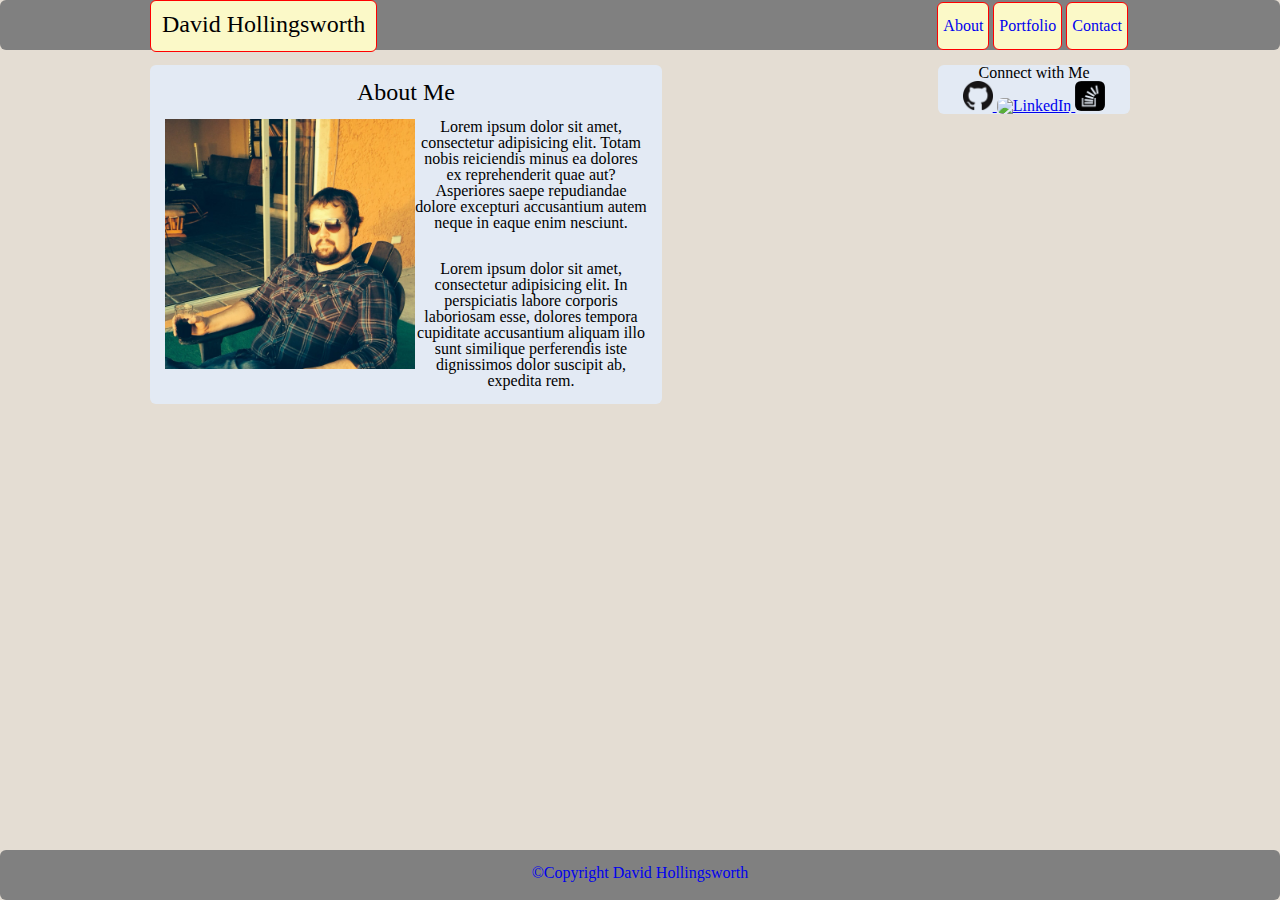
==== index.html @ 926900fe "4.11 edits" ====
<!DOCTYPE html>
<html lang="en-us">

<head>
  <meta charset="UTF-8">
  <title>David Hollingsworth</title>
  <link rel = "stylesheet"type = "text/css" href = "assets/css/reset.css"/>
  <link rel = "stylesheet"type = "text/css" href = "assets/css/style.css"/>
</head>

<body>
	<header>
		<div id="logo">
			<h1>David Hollingsworth</h1>
		</div>	
		<div id= "navbar">
			<nav>
				<a class= "navlink" href="index.html">About</a>
  				<a class= "navlink" href="portfolio.html">Portfolio</a>
  				<a class= "navlink" href="contact.html">Contact</a>
			</nav>
		</div>
	</header>
	
	<section>
		<h2>About Me</h2>
		<img id= "profile_image" src="assets/images/profile-photo.jpeg">
		<p>Lorem ipsum dolor sit amet, consectetur adipisicing elit. Totam nobis reiciendis minus ea dolores ex reprehenderit quae aut? Asperiores saepe repudiandae dolore excepturi accusantium autem neque in eaque enim nesciunt.</p>
		<p>Lorem ipsum dolor sit amet, consectetur adipisicing elit. In perspiciatis labore corporis laboriosam esse, dolores tempora cupiditate accusantium aliquam illo sunt similique perferendis iste dignissimos dolor suscipit ab, expedita rem.</p>
	</section>
	
	<aside>
		<h3>Connect with Me</h3>
		<a href="https://github.com/Dshollings"><img class="smedia" src="assets/images/git.png" alt="Github"></img>
		<a href="https://www.linkedin.com/in/dshsd"><img class="smedia" src="assets/images/in.png" alt="LinkedIn"></img>
		<a href="http://stackexchange.com/users/10438395/dshollings"><img class="smedia" src="assets/images/so.png" alt="Stack"></img>
	</aside>
	
	<footer>
		<p>&copy;Copyright David Hollingsworth<p>
	</footer>
</body>
---- assets/css/style.css ----
* {
	text-align: center;
	border-radius: 6px;
}

body {
	background: #e4ddd3;
}

header {
	background: grey;
	position: fixed;
	top: 0px;
	height: 50px;
	width: 100%;
	margin-bottom: 15px;
}

#logo {
	float: left;
	margin-left: 150px;
	background: #fbf9c8;
	height: 100%;
	border: 1px red solid;
}

h1 {
	font-size: 24px;
	padding: 11px;
}

#navbar {
	float: right;
	margin-right: 150px;
	height: 100%;
}

.navlink {
	padding: 15px 5px 15px 5px;
	text-decoration: none;
	border: 1px red solid;
	float: left;
	height: 100%;
	background: #fbf9c8;
	margin: 2px;
}

.navlink :hover {
	
}

section {
	float: left;
	width: 40%;
	background: #e3eaf4;
	margin-top: 65px;
	margin-left: 150px;
}

h2 {
	padding-top: 15px;
	font-size: 24px;
}

#profile_image {
	height: 250px;
	width: 250px;
	float: left;
	padding: 15px 0px 15px 0px;
	border-radius: 12px;
	margin-left: 15px;
}

p {
	padding: 15px;
}

aside {
	float: right;
	background: #e3eaf4;
	width: 15%;
	margin-right: 150px;
	margin-top: 65px;
}

.smedia {
	height: 30px;
	width: 30px;
}

footer {
	position: fixed;
	bottom: 0px;
	background: grey;
	height: 50px;
	width: 100%;
}
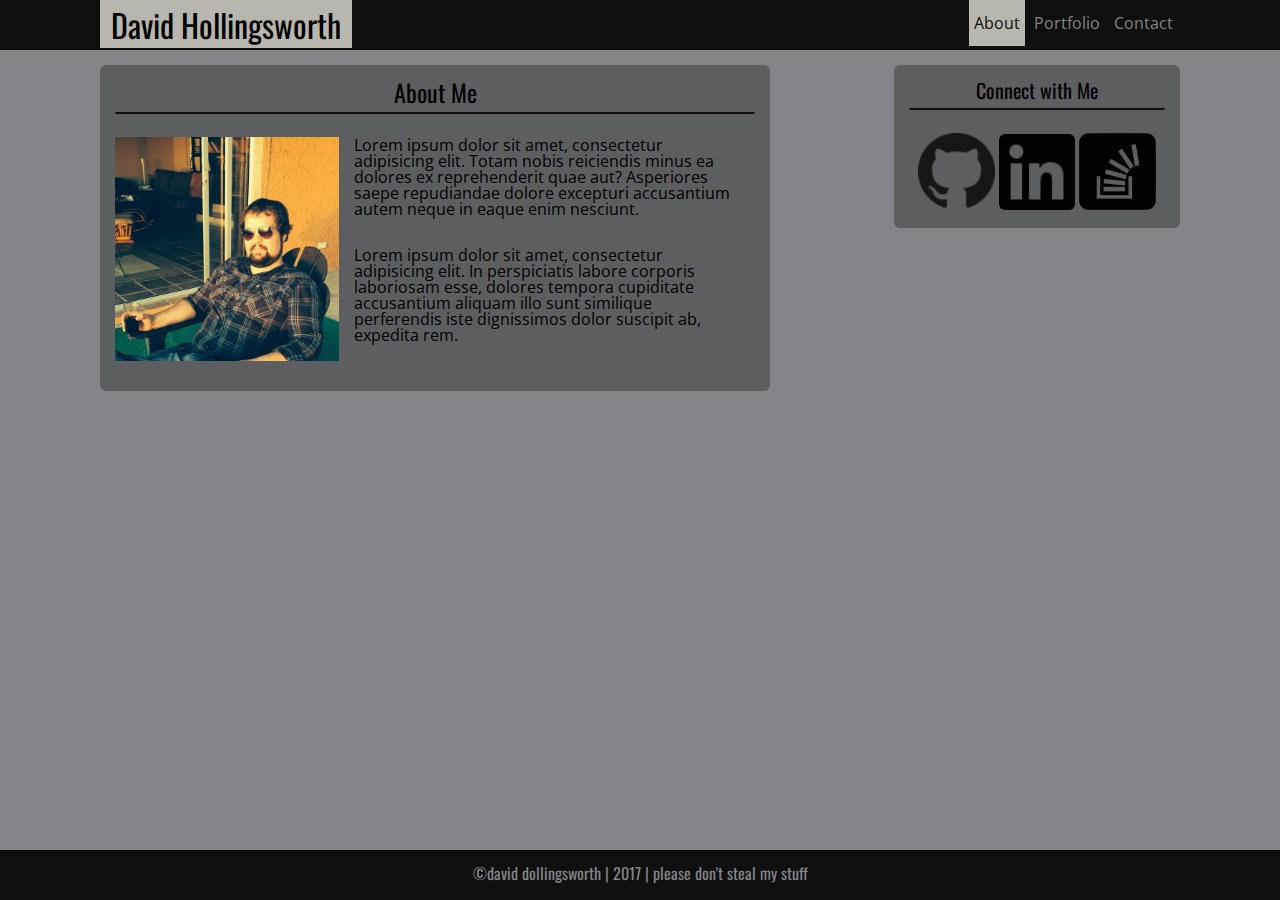
==== commit 2f51354c: "Add files via upload" ====
--- a/index.html
+++ b/index.html
@@ -6,37 +6,40 @@
   <title>David Hollingsworth</title>
   <link rel = "stylesheet"type = "text/css" href = "assets/css/reset.css"/>
   <link rel = "stylesheet"type = "text/css" href = "assets/css/style.css"/>
+  <link href="https://fonts.googleapis.com/css?family=Open+Sans|Oswald" rel="stylesheet">
 </head>
 
 <body>
 	<header>
 		<div id="logo">
-			<h1>David Hollingsworth</h1>
+			<a href="index.html"><h1>David Hollingsworth</h1></a>
 		</div>	
 		<div id= "navbar">
 			<nav>
-				<a class= "navlink" href="index.html">About</a>
+				<a class= "navlink" id="current" href="index.html">About</a>
   				<a class= "navlink" href="portfolio.html">Portfolio</a>
   				<a class= "navlink" href="contact.html">Contact</a>
 			</nav>
 		</div>
 	</header>
 	
-	<section>
+	<section class= "pos-top">
 		<h2>About Me</h2>
+		<hr>
 		<img id= "profile_image" src="assets/images/profile-photo.jpeg">
 		<p>Lorem ipsum dolor sit amet, consectetur adipisicing elit. Totam nobis reiciendis minus ea dolores ex reprehenderit quae aut? Asperiores saepe repudiandae dolore excepturi accusantium autem neque in eaque enim nesciunt.</p>
 		<p>Lorem ipsum dolor sit amet, consectetur adipisicing elit. In perspiciatis labore corporis laboriosam esse, dolores tempora cupiditate accusantium aliquam illo sunt similique perferendis iste dignissimos dolor suscipit ab, expedita rem.</p>
 	</section>
 	
-	<aside>
+	<aside class= "pos-top">
 		<h3>Connect with Me</h3>
+		<hr>
 		<a href="https://github.com/Dshollings"><img class="smedia" src="assets/images/git.png" alt="Github"></img>
-		<a href="https://www.linkedin.com/in/dshsd"><img class="smedia" src="assets/images/in.png" alt="LinkedIn"></img>
-		<a href="http://stackexchange.com/users/10438395/dshollings"><img class="smedia" src="assets/images/so.png" alt="Stack"></img>
+		<a href="https://www.linkedin.com/in/dshsd"><img class="smedia" src="assets/images/ln.png" alt="LinkedIn"></img>
+		<a href="http://stackexchange.com/users/10438395/dshollings"><img class="smedia" src="assets/images/so.png" alt="Stack"></img></a>
 	</aside>
 	
 	<footer>
-		<p>&copy;Copyright David Hollingsworth<p>
+		<p>&copy;david dollingsworth | 2017 | please don't steal my stuff<p>
 	</footer>
 </body>--- a/assets/css/style.css
+++ b/assets/css/style.css
@@ -1,97 +1,214 @@
 * {
 	text-align: center;
 	border-radius: 6px;
+	font-family: 'Open Sans', sans-serif;
+}
+
+a {
+	text-decoration: none;
+	color: black;
 }
 
 body {
-	background: #e4ddd3;
+	background-color:#848388;
 }
 
 header {
-	background: grey;
+	background-color: #0f0f0f;
 	position: fixed;
 	top: 0px;
 	height: 50px;
 	width: 100%;
 	margin-bottom: 15px;
+	border-radius: 0px;
 }
 
 #logo {
 	float: left;
-	margin-left: 150px;
-	background: #fbf9c8;
+	margin-left: 100px;
+	background-color: #b7b7af;
 	height: 100%;
-	border: 1px red solid;
+	border-radius: 0px;
+	margin-top:-2px;
+	text-decoration: none;
+	color: #0f0f0f;
+}
+
+#logo:hover {
+	background-color: #5d5e60;
+	border: 1px solid #b7b7af;
 }
 
 h1 {
-	font-size: 24px;
+	font-size: 32px;
 	padding: 11px;
+	font-family: 'Oswald', sans-serif;
 }
 
 #navbar {
 	float: right;
-	margin-right: 150px;
+	margin-right: 100px;
 	height: 100%;
 }
 
 .navlink {
 	padding: 15px 5px 15px 5px;
 	text-decoration: none;
-	border: 1px red solid;
-	float: left;
-	height: 100%;
-	background: #fbf9c8;
+	/*border: 1px red solid;*/
+	float: left;
+	/*height: 100%;*/
+	/*background: #fbf9c8;*/
 	margin: 2px;
-}
-
-.navlink :hover {
-	
+	border-radius: 0px;
+	margin-top:0px;
+	text-decoration: none;
+	font-family: 'Open Sans', sans-serif;
+	color: #848388;
+}
+
+#current {
+	background-color: #b7b7af;
+	color: #0f0f0f;
+}
+
+.navlink:hover {
+	box-shadow: 2px 2px 3px #373737;
 }
 
 section {
 	float: left;
-	width: 40%;
-	background: #e3eaf4;
+	width: 50%;
+	background-color: #5d5e60;
+	margin-left: 100px;
+	padding: 15px;
+}
+
+.pos-top {
 	margin-top: 65px;
-	margin-left: 150px;
+}
+
+hr {
+  	border: 1px solid #0f0f0f;
 }
 
 h2 {
-	padding-top: 15px;
 	font-size: 24px;
+	font-family: 'Oswald', sans-serif;
+}
+
+h3 {
+	font-size: 20px;
+	font-family: 'Oswald', sans-serif;
 }
 
 #profile_image {
-	height: 250px;
-	width: 250px;
+	width: 35%;
 	float: left;
 	padding: 15px 0px 15px 0px;
 	border-radius: 12px;
-	margin-left: 15px;
+	margin-right: 15px;
 }
 
 p {
+	text-align: left;
 	padding: 15px;
+	font-family: 'Open Sans', sans-serif;
+}
+
+.prompt {
+	font-family: 'Open Sans', sans-serif;
+	font-weight: bold;
+	padding: 0px;
+}
+
+form{
+	text-align: left;
+}
+
+input {
+	text-align: left;
+	vertical-align: top;
+	align-content: left;
+	color: #373737;
+	background-color: #b7b7af;
+	margin: 15px 15px 15px 0px;
+}
+
+#message {
+	height: 60px;
+	width: 98%;
+	background-color: #b7b7af;
+	vertical-align: top;
+	align-content: left;
+}
+
+
+li {
+	width: 50%;
+	padding: 7.5px 0px 7.5px;
+}
+
+.left {
+	float: left;
+}
+
+.right {
+	float: right;
+}
+
+li img {
+	width: 100%;
+	float: left;
+}
+
+.port-label {
+	margin bottom: 0px;
+	height: 30px;
+	width: 25%;
+	background-color: #373737;
+	position: absolute;
+}
+
+.port-label h3 {
+	text-align: center;
+	color: #b7b7af;
+	padding-top: 5px;
+}
+
+li img:hover {
+	box-shadow: 2px 2px 2px #0f0f0f;
+	border-radius: 50%;
 }
 
 aside {
 	float: right;
-	background: #e3eaf4;
-	width: 15%;
-	margin-right: 150px;
-	margin-top: 65px;
+	background-color: #5d5e60;
+	width: 20%;
+	margin-right: 100px;
+	margin-bottom: 20px;
+	padding: 15px;
 }
 
 .smedia {
-	height: 30px;
-	width: 30px;
+	width: 30%;
+	margin-top: 15px;
+}
+
+.smedia:hover {
+	box-shadow: 2px 2px 3px #373737;
 }
 
 footer {
 	position: fixed;
 	bottom: 0px;
-	background: grey;
+	background-color: #0f0f0f;
 	height: 50px;
 	width: 100%;
+	border-radius: 0px;
+}
+
+footer p {
+	text-align: center;
+	color: #848388;
+	font-family: 'Oswald', sans-serif;
 }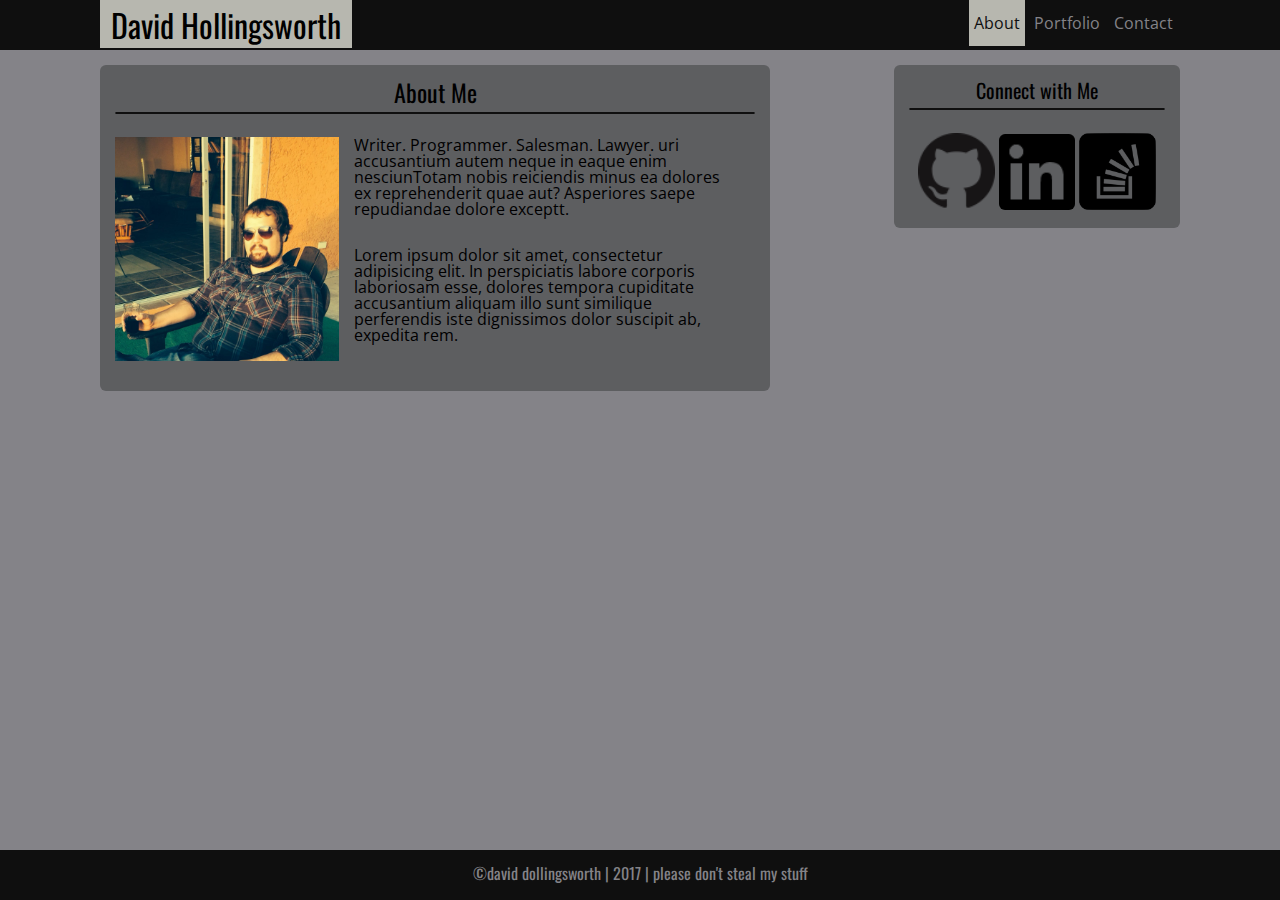
==== commit 42a45d7d: "content" ====
--- a/index.html
+++ b/index.html
@@ -27,7 +27,7 @@
 		<h2>About Me</h2>
 		<hr>
 		<img id= "profile_image" src="assets/images/profile-photo.jpeg">
-		<p>Lorem ipsum dolor sit amet, consectetur adipisicing elit. Totam nobis reiciendis minus ea dolores ex reprehenderit quae aut? Asperiores saepe repudiandae dolore excepturi accusantium autem neque in eaque enim nesciunt.</p>
+		<p>Writer. Programmer. Salesman. Lawyer. uri accusantium autem neque in eaque enim nesciunTotam nobis reiciendis minus ea dolores ex reprehenderit quae aut? Asperiores saepe repudiandae dolore exceptt.</p>
 		<p>Lorem ipsum dolor sit amet, consectetur adipisicing elit. In perspiciatis labore corporis laboriosam esse, dolores tempora cupiditate accusantium aliquam illo sunt similique perferendis iste dignissimos dolor suscipit ab, expedita rem.</p>
 	</section>
 	
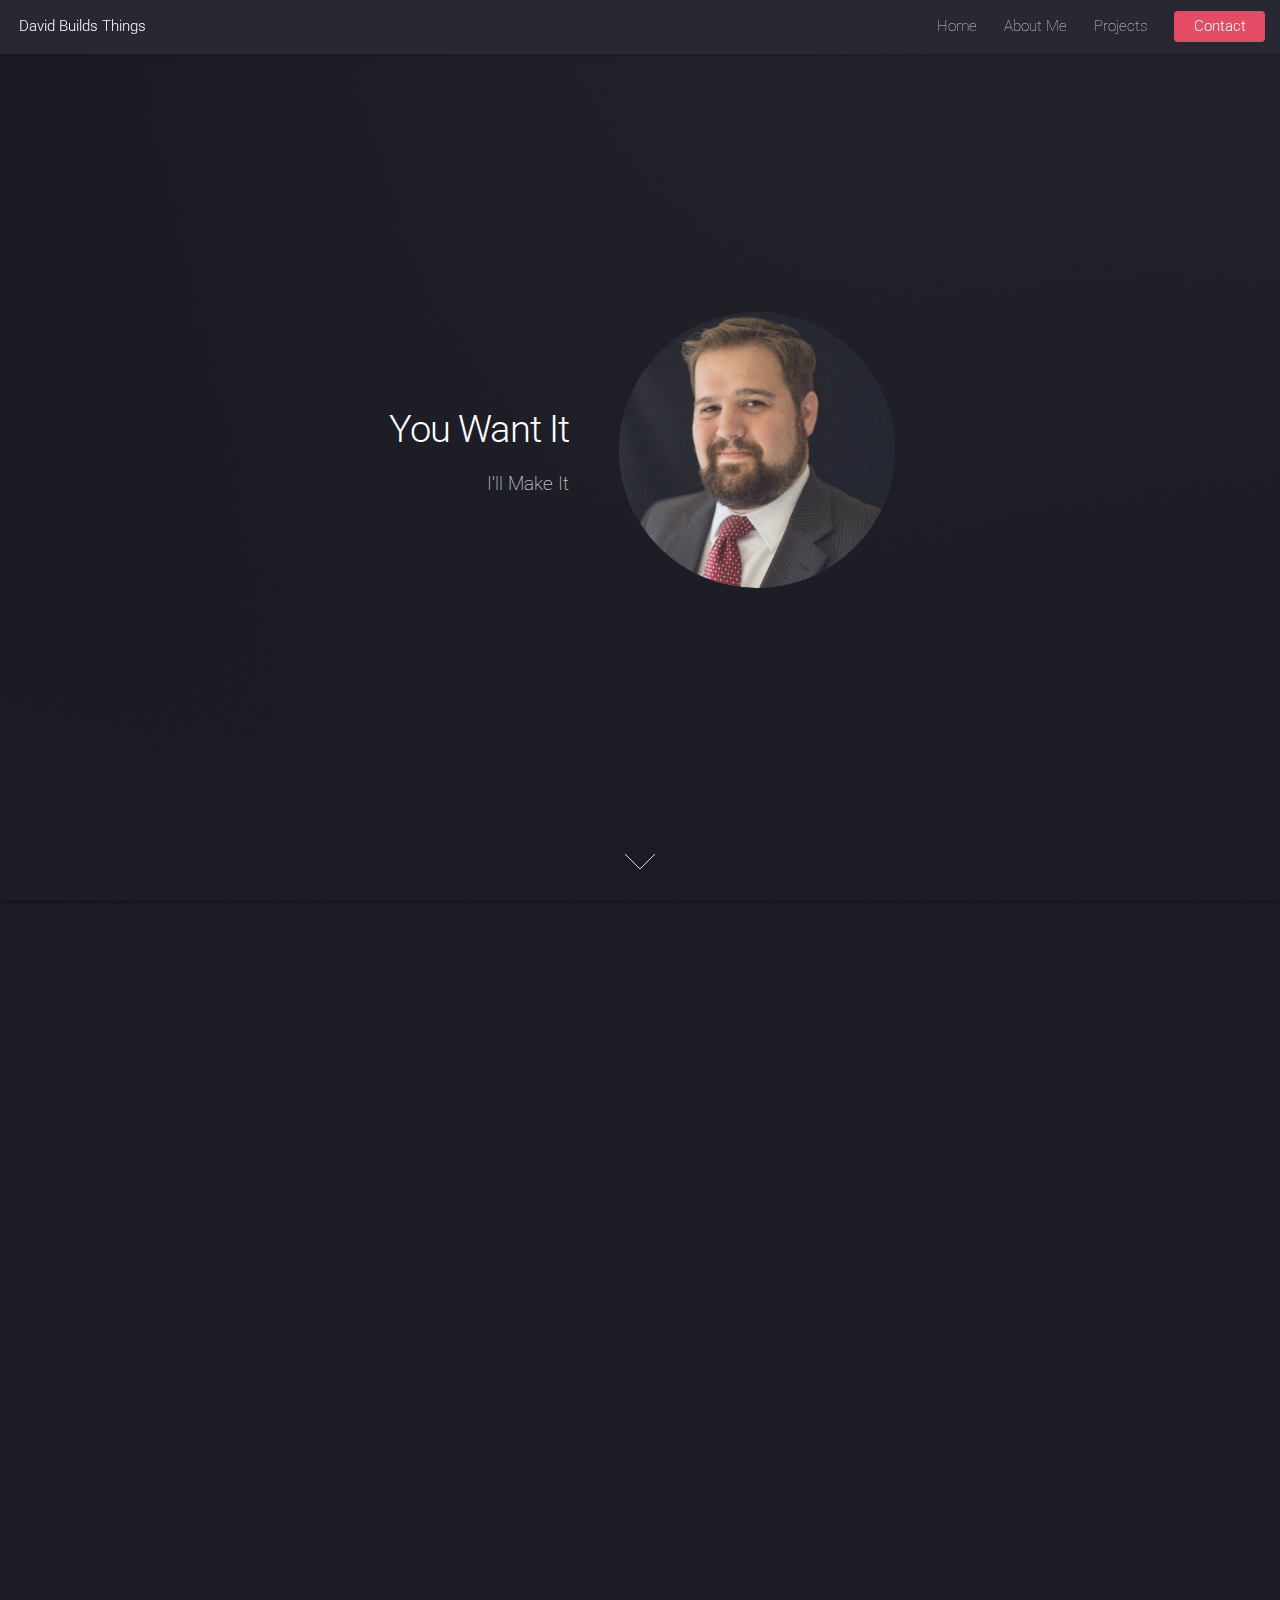
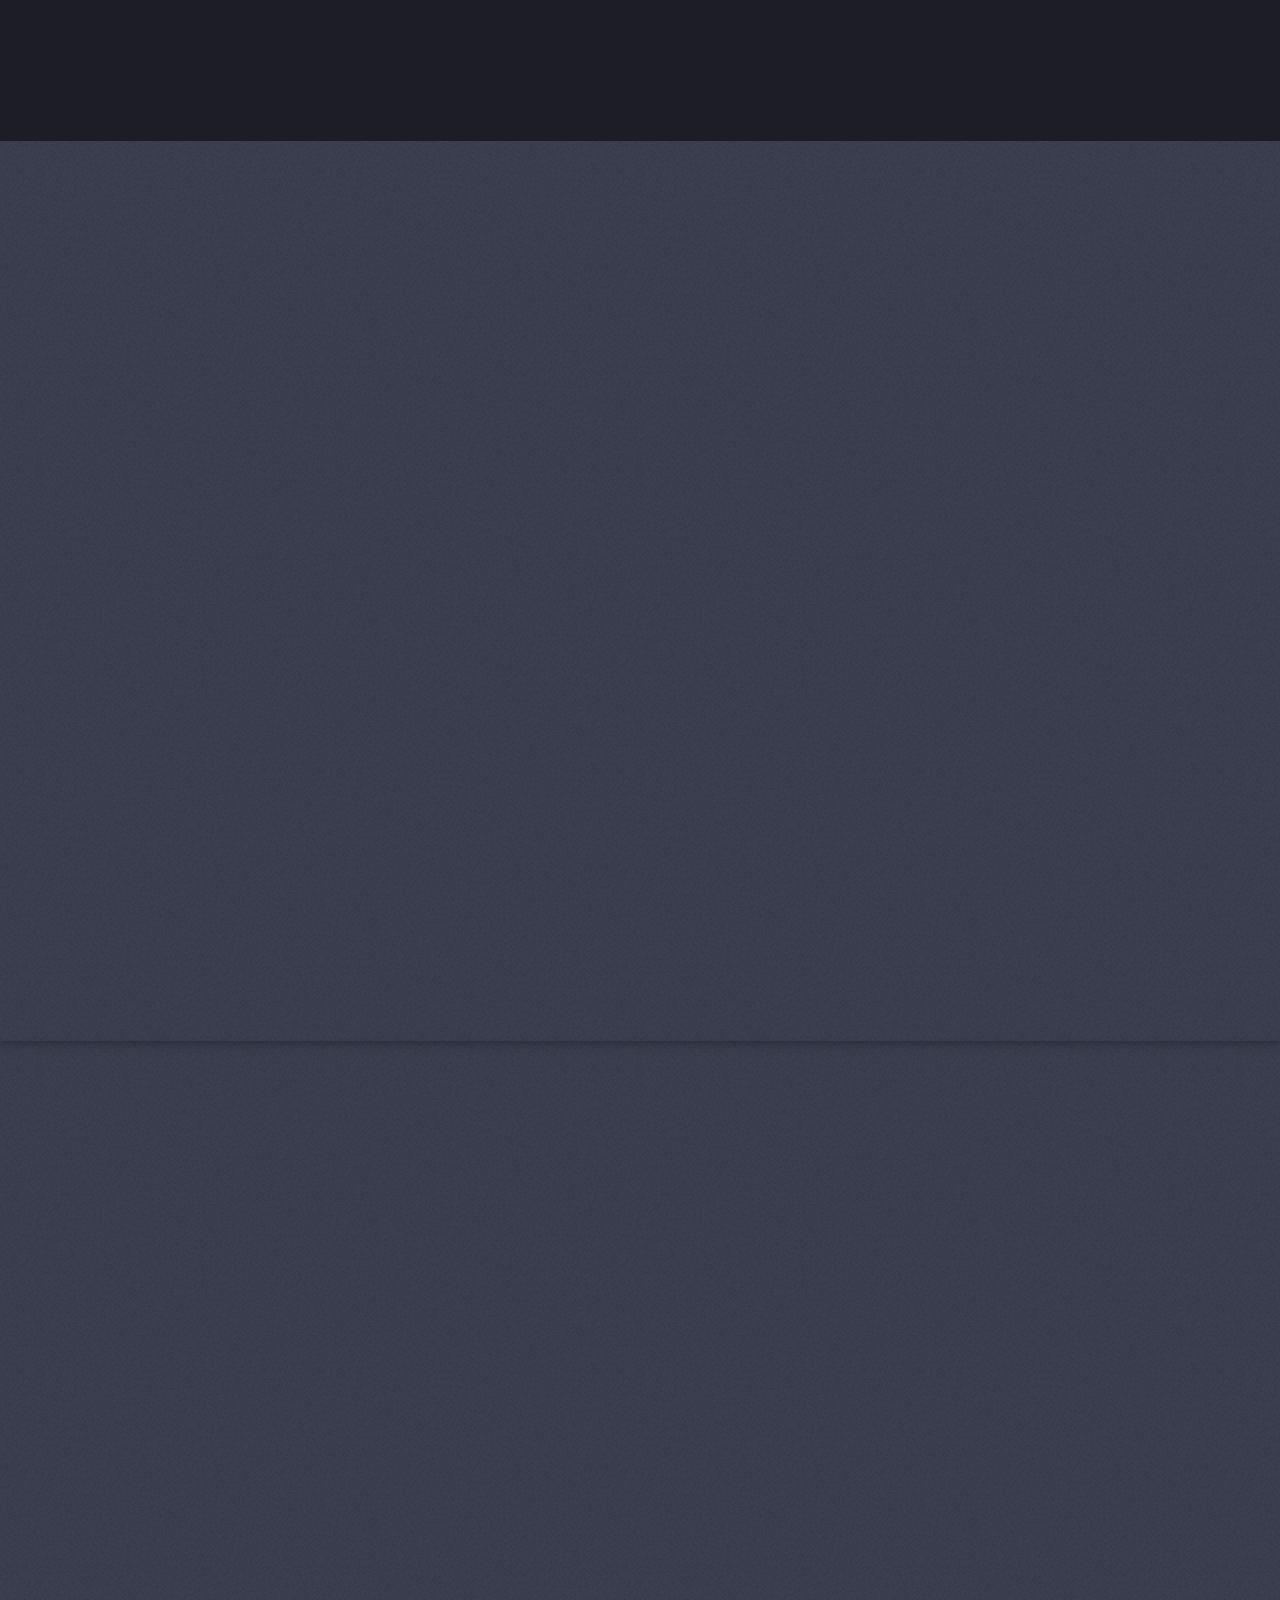
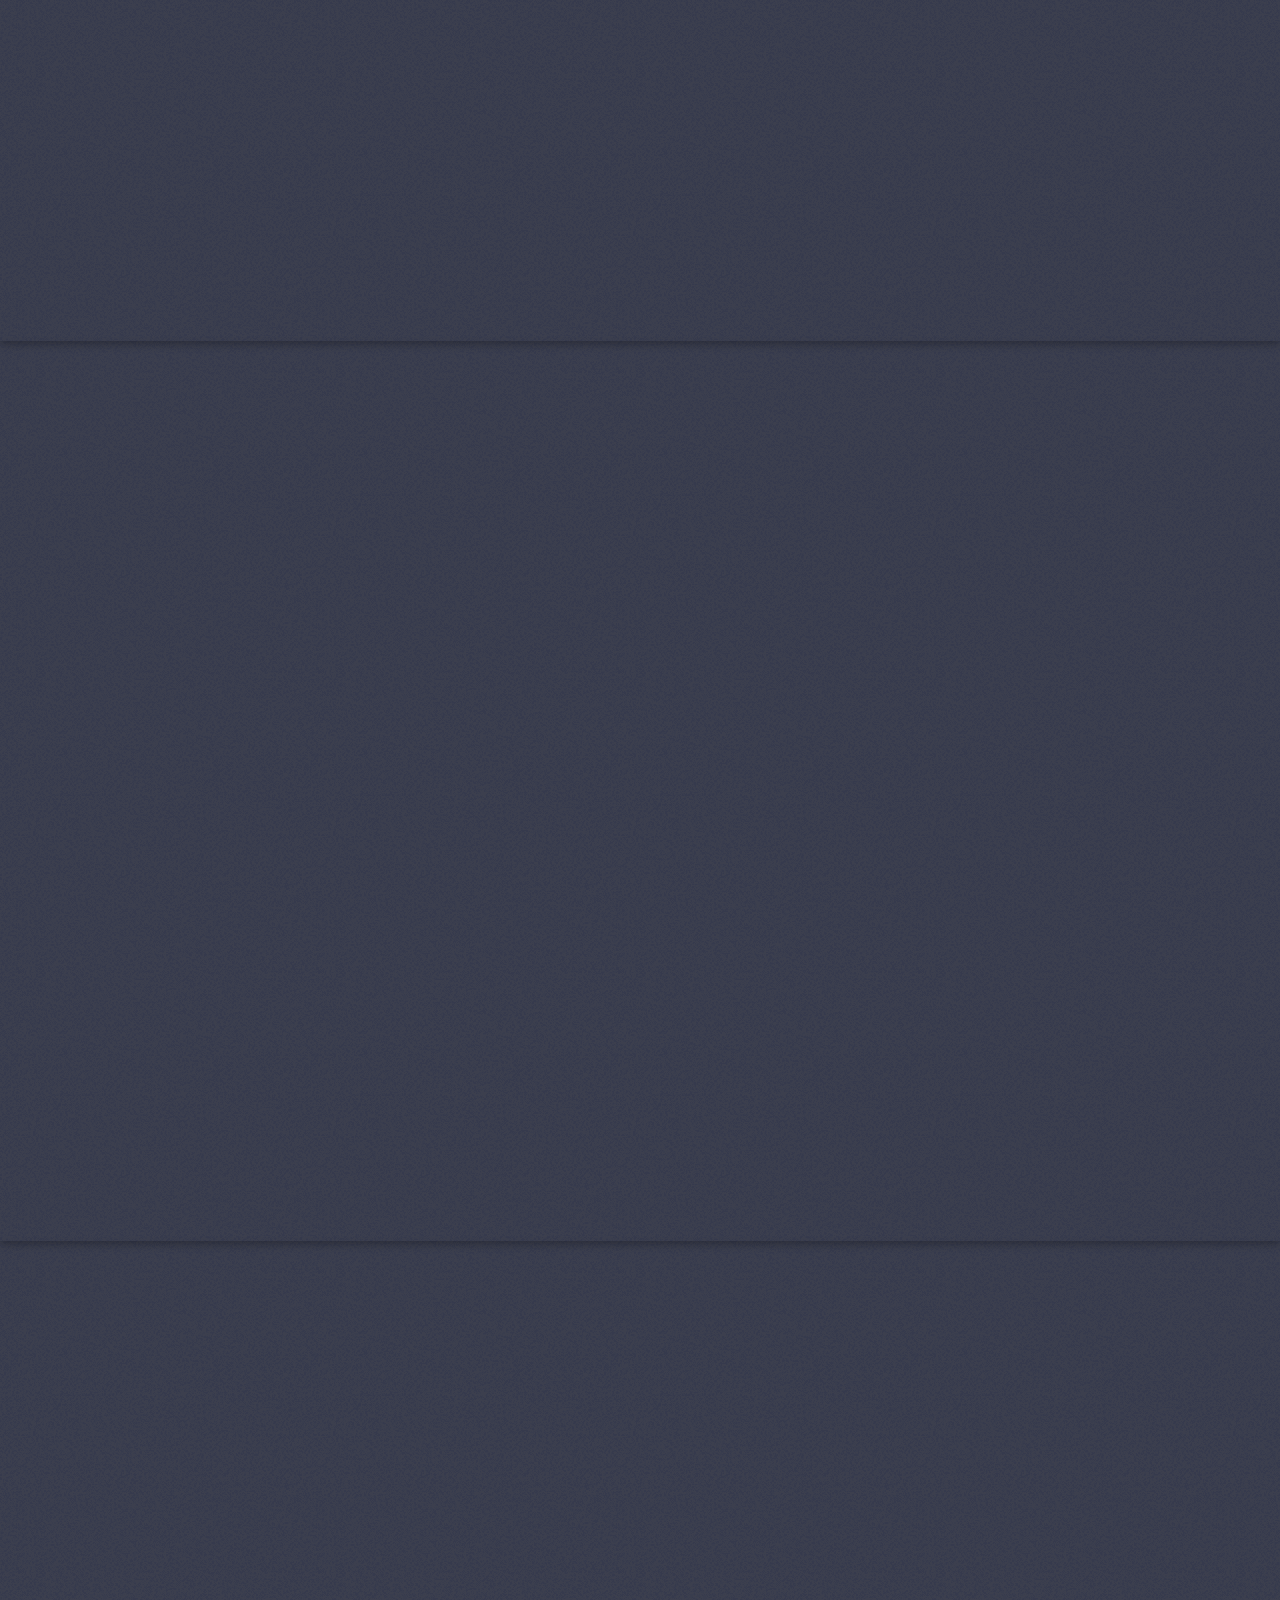
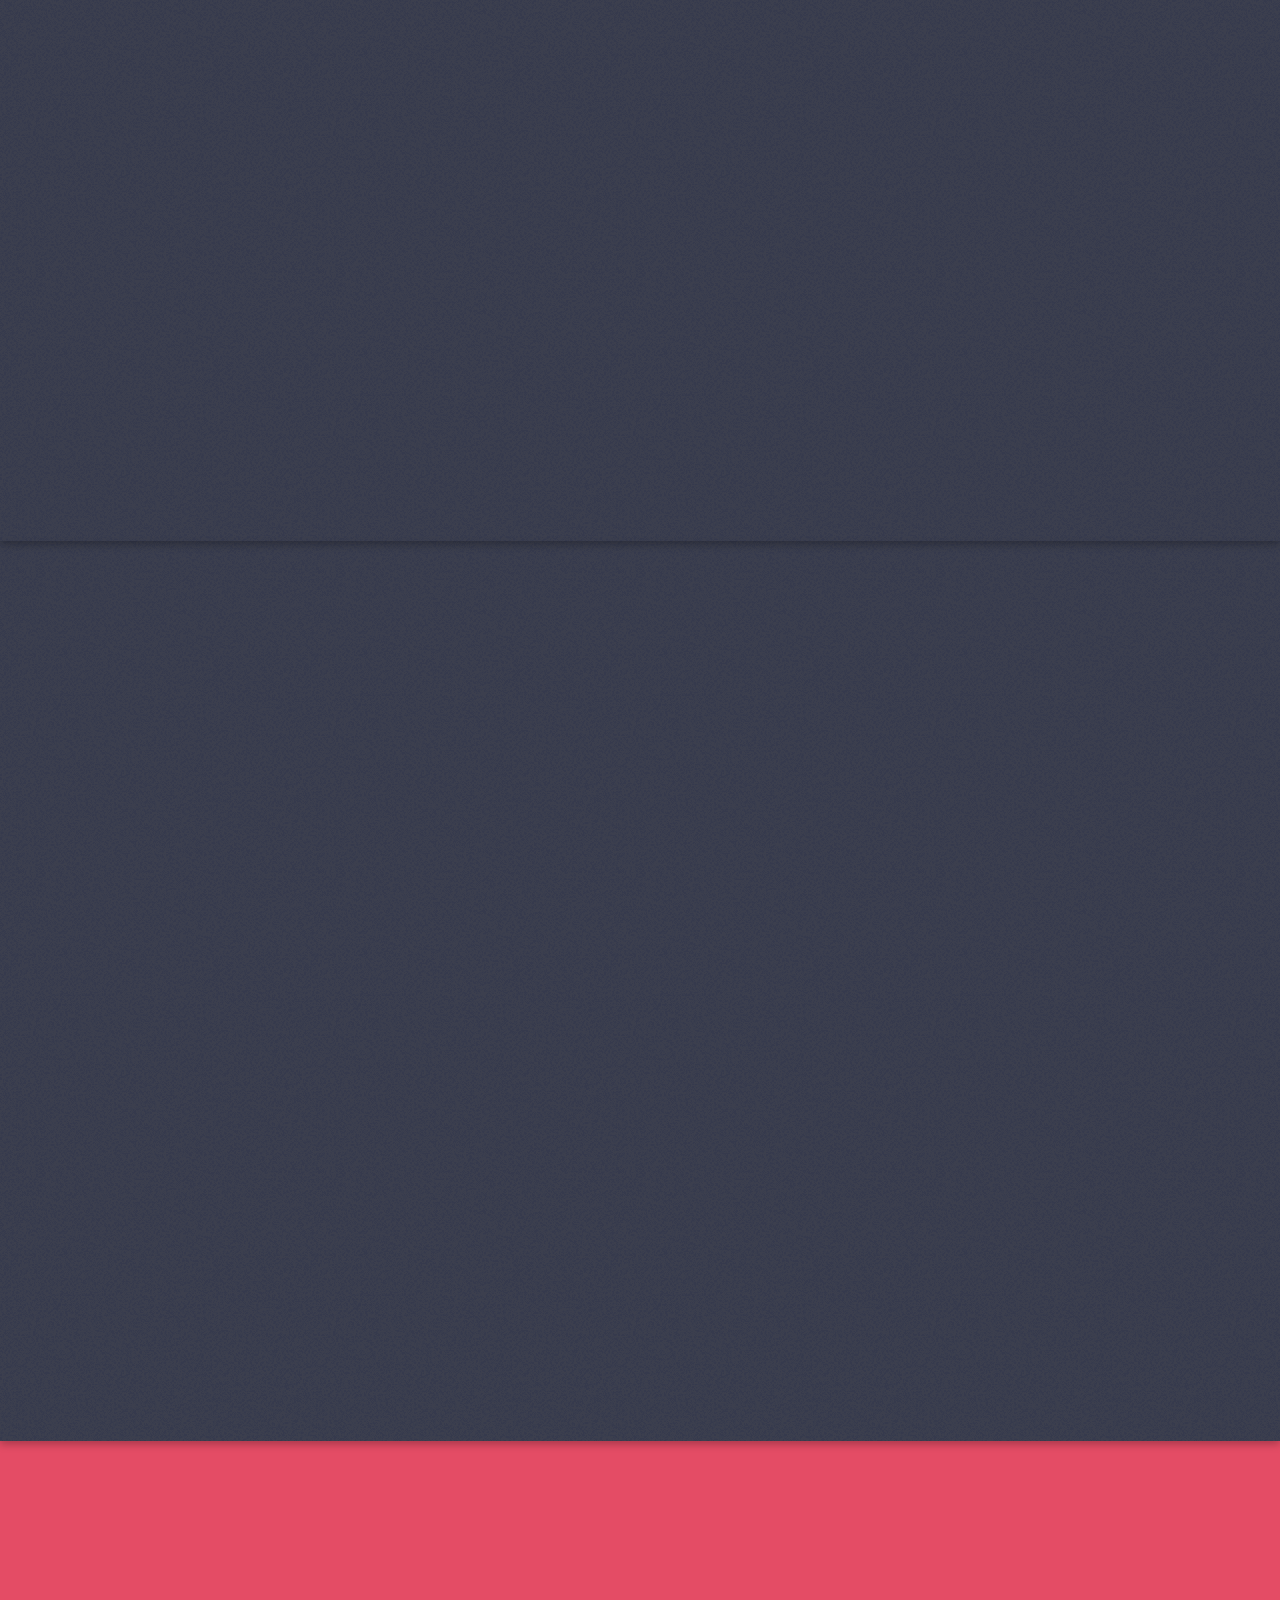
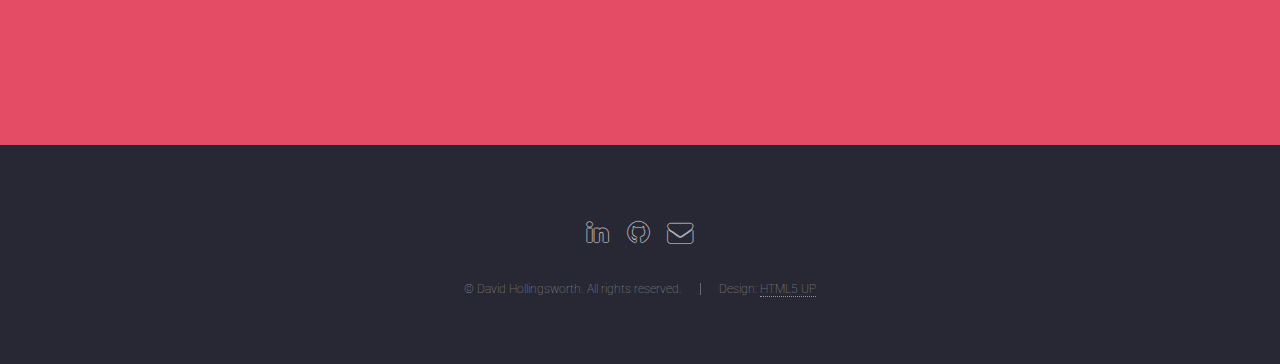
==== commit 0372ce64: "overhaul" ====
--- a/index.html
+++ b/index.html
@@ -1,45 +1,230 @@
-<!DOCTYPE html>
-<html lang="en-us">
-
-<head>
-  <meta charset="UTF-8">
-  <title>David Hollingsworth</title>
-  <link rel = "stylesheet"type = "text/css" href = "assets/css/reset.css"/>
-  <link rel = "stylesheet"type = "text/css" href = "assets/css/style.css"/>
-  <link href="https://fonts.googleapis.com/css?family=Open+Sans|Oswald" rel="stylesheet">
-</head>
-
-<body>
-	<header>
-		<div id="logo">
-			<a href="index.html"><h1>David Hollingsworth</h1></a>
-		</div>	
-		<div id= "navbar">
-			<nav>
-				<a class= "navlink" id="current" href="index.html">About</a>
-  				<a class= "navlink" href="portfolio.html">Portfolio</a>
-  				<a class= "navlink" href="contact.html">Contact</a>
-			</nav>
-		</div>
-	</header>
-	
-	<section class= "pos-top">
-		<h2>About Me</h2>
-		<hr>
-		<img id= "profile_image" src="assets/images/profile-photo.jpeg">
-		<p>Writer. Programmer. Salesman. Lawyer. uri accusantium autem neque in eaque enim nesciunTotam nobis reiciendis minus ea dolores ex reprehenderit quae aut? Asperiores saepe repudiandae dolore exceptt.</p>
-		<p>Lorem ipsum dolor sit amet, consectetur adipisicing elit. In perspiciatis labore corporis laboriosam esse, dolores tempora cupiditate accusantium aliquam illo sunt similique perferendis iste dignissimos dolor suscipit ab, expedita rem.</p>
-	</section>
-	
-	<aside class= "pos-top">
-		<h3>Connect with Me</h3>
-		<hr>
-		<a href="https://github.com/Dshollings"><img class="smedia" src="assets/images/git.png" alt="Github"></img>
-		<a href="https://www.linkedin.com/in/dshsd"><img class="smedia" src="assets/images/ln.png" alt="LinkedIn"></img>
-		<a href="http://stackexchange.com/users/10438395/dshollings"><img class="smedia" src="assets/images/so.png" alt="Stack"></img></a>
-	</aside>
-	
-	<footer>
-		<p>&copy;david dollingsworth | 2017 | please don't steal my stuff<p>
-	</footer>
-</body>+<!DOCTYPE HTML>
+<html>
+	<head>
+		<title>David Builds Things</title>
+		<meta charset="utf-8" />
+		<meta name="viewport" content="width=device-width, initial-scale=1" />
+		<link rel="stylesheet" href="assets/css/main.css" />
+	</head>
+	<body class="landing">
+		<div id="page-wrapper">
+			<!-- Header -->
+				<header id="header">
+					<h1 id="logo"><a href="index.html">David Builds Things</a></h1>
+					<nav id="nav">
+						<ul>
+							<li><a href="index.html">Home</a></li>
+							<li><a href="#one">About Me</a></li>
+							<li>
+								<a href="#two">Projects</a>
+								<ul>
+									<li><a href="#three">Friend Finder</a></li>
+									<li><a href="#four">Burger Hit List</a></li>
+									<li><a href="#five">JobsBnB</a></li>
+									<li><a href="#six">FireSale</a></li>
+								</ul>
+							</li>
+							<li><a href="#seven" class="button special">Contact</a></li>
+						</ul>
+					</nav>
+				</header>
+
+			<!-- Banner -->
+				<section id="banner">
+					<div class="content">
+						<header>
+							<h2>You Want It</h2>
+							<p>I'll Make It</p>
+						</header>
+						<span class="image"><img src="images/pic01.jpg" alt="cover photo" /></span>
+					</div>
+					<a href="#one" class="goto-next scrolly">Next</a>
+				</section>
+
+			<!-- One - About Me -->
+				</section>
+					<section id="one" class="wrapper style1 special fade-up">
+					<div class="container">
+						<header class="major">
+							<h2>About Me</h2>
+							<p>Full-Stack Developer | Business Strategy | Legal Consultant</p>
+						</header>
+						<div class="box alt">
+							<div class="row uniform">
+								<section class="4u 6u(medium) 12u$(xsmall)">
+									<span class="icon alt major fa-html5"></span>
+									<h3>Front-End</h3>
+									<p>HTML5  - CSS3 - LESS - Bootstrap - Material - JQuery</p>
+								</section>
+								<section class="4u 6u$(medium) 12u$(xsmall)">
+									<span class="icon alt major fa-server"></span>
+									<h3>JS/Node Frameworks</h3>
+									<p>Express - React - Redux - Angular - Handlebars - Ionic</p>
+								</section>
+								<section class="4u$ 6u(medium) 12u$(xsmall)">
+									<span class="icon alt major fa-database"></span>
+									<h3>Database</h3>
+									<p>MySQL - MongoDB - Firebase.</p>
+								</section>
+								<section class="4u 6u$(medium) 12u$(xsmall)">
+									<span class="icon alt major fa-balance-scale"></span>
+									<h3>Legal Advisor</h3>
+									<p>6 years of experience in securities and corporate law. Contract drafting and review services. In-house services and liason to outside counsel.</p>
+								</section>
+								<section class="4u 6u(medium) 12u$(xsmall)">
+									<span class="icon alt major fa-line-chart"></span>
+									<h3>Business and Marketing</h3>
+									<p>Experienced consultant in Brand Development, Marketing Strategy, Sales </p>
+								</section>
+								<section class="4u$ 6u$(medium) 12u$(xsmall)">
+									<span class="icon alt major fa-graduation-cap"></span>
+									<h3>Education</h3>
+									<span>UCSD - Full-Stack Developer Bootcamp</span><br>
+									<span>Universtiy Of San Diego School of Law - J.D.</span><br>
+									<span>Pepperdine University - B.A.</span>
+									
+								</section>
+							</div>
+						</div>
+					</div>
+					<a href="#two" class="goto-next scrolly">Next</a>
+				</section>
+
+			<!-- Two -->
+				<section id="two" class="spotlight style1 bottom">
+					<span class="image fit main"><img src="images/pic02.jpg" alt="" /></span>
+					<div class="content">
+						<div class="container">
+							<div class="row">
+								<div class="4u 12u$(medium)">
+									<header>
+										<h2>My Portfolio</h2>
+										<p>Take a look at some of my recent work.</p>
+									</header>
+								</div>
+								<div class="4u 12u$(medium)">
+									<p>Feugiat accumsan lorem eu ac lorem amet sed accumsan donec.
+									Blandit orci porttitor semper. Arcu phasellus tortor enim mi
+									nisi praesent dolor adipiscing. Integer mi sed nascetur cep aliquet
+									augue varius tempus lobortis porttitor accumsan consequat
+									adipiscing lorem dolor.</p>
+								</div>
+								<div class="4u$ 12u$(medium)">
+									<p>Morbi enim nascetur et placerat lorem sed iaculis neque ante
+									adipiscing adipiscing metus massa. Blandit orci porttitor semper.
+									Arcu phasellus tortor enim mi mi nisi praesent adipiscing. Integer
+									mi sed nascetur cep aliquet augue varius tempus. Feugiat lorem
+									ipsum dolor nullam.</p>
+								</div>
+							</div>
+						</div>
+					</div>
+					<a href="#three" class="goto-next scrolly">Next</a>
+				</section>
+
+			<!-- Three -->
+				<section id="three" class="spotlight style2 right">
+					<span class="image fit main"><img src="images/pic03.jpg" alt="" /></span>
+					<div class="content">
+						<header>
+							<h2>Friend Finder</h2>
+							<p>Nunc commodo accumsan eget id nisi eu col volutpat magna</p>
+						</header>
+						<p>Feugiat accumsan lorem eu ac lorem amet ac arcu phasellus tortor enim mi mi nisi praesent adipiscing. Integer mi sed nascetur cep aliquet augue varius tempus lobortis porttitor lorem et accumsan consequat adipiscing lorem.</p>
+						<ul class="actions">
+							<li><a href="#" class="button">Learn More</a></li>
+						</ul>
+					</div>
+					<a href="#four" class="goto-next scrolly">Next</a>
+				</section>
+
+			<!-- Four -->
+				<section id="four" class="spotlight style3 left">
+					<span class="image fit main bottom"><img src="images/pic04.jpg" alt="" /></span>
+					<div class="content">
+						<header>
+							<h2>Burger Hit List</h2>
+							<p>Accumsan integer ultricies aliquam vel massa sapien phasellus</p>
+						</header>
+						<p>Feugiat accumsan lorem eu ac lorem amet ac arcu phasellus tortor enim mi mi nisi praesent adipiscing. Integer mi sed nascetur cep aliquet augue varius tempus lobortis porttitor lorem et accumsan consequat adipiscing lorem.</p>
+						<ul class="actions">
+							<li><a href="#" class="button">Learn More</a></li>
+						</ul>
+					</div>
+					<a href="#five" class="goto-next scrolly">Next</a>
+				</section>
+
+			<!-- Five -->
+				<section id="five" class="spotlight style2 right">
+					<span class="image fit main"><img src="images/pic03.jpg" alt="" /></span>
+					<div class="content">
+						<header>
+							<h2>JobsBNB</h2>
+							<p>Nunc commodo accumsan eget id nisi eu col volutpat magna</p>
+						</header>
+						<p>Feugiat accumsan lorem eu ac lorem amet ac arcu phasellus tortor enim mi mi nisi praesent adipiscing. Integer mi sed nascetur cep aliquet augue varius tempus lobortis porttitor lorem et accumsan consequat adipiscing lorem.</p>
+						<ul class="actions">
+							<li><a href="https://alanttran.github.io/JobBnB/" class="button">Try it</a></li>
+						</ul>
+					</div>
+					<a href="#six" class="goto-next scrolly">Next</a>
+				</section>
+			
+			<!-- Six -->	
+				<section id="six" class="spotlight style3 left">
+					<span class="image fit main bottom"><img src="images/pic04.jpg" alt="" /></span>
+					<div class="content">
+						<header>
+							<h2>FireSale</h2>
+							<p>Accumsan integer ultricies aliquam vel massa sapien phasellus</p>
+						</header>
+						<p>Feugiat accumsan lorem eu ac lorem amet ac arcu phasellus tortor enim mi mi nisi praesent adipiscing. Integer mi sed nascetur cep aliquet augue varius tempus lobortis porttitor lorem et accumsan consequat adipiscing lorem.</p>
+						<ul class="actions">
+							<li><a href="#" class="button">Learn More</a></li>
+						</ul>
+					</div>
+					<a href="#seven" class="goto-next scrolly">Next</a>
+				</section>
+
+			<!-- Seven - Contact -->
+				<section id="seven" class="wrapper style2 special fade">
+					<div class="container">
+						<header>
+							<h2>Magna faucibus lorem diam</h2>
+							<p>Ante metus praesent faucibus ante integer id accumsan eleifend</p>
+						</header>
+						<form method="post" action="#" class="container 50%">
+							<div class="row uniform 50%">
+								<div class="8u 12u$(xsmall)"><input type="email" name="email" id="email" placeholder="Your Email Address" /></div>
+								<div class="4u$ 12u$(xsmall)"><input type="submit" value="Get Started" class="fit special" /></div>
+							</div>
+						</form>
+					</div>
+				</section>
+
+			<!-- Footer -->
+				<footer id="footer">
+					<ul class="icons">
+						<li><a href="https://www.linkedin.com/in/dshsd/" class="icon alt fa-linkedin"><span class="label">LinkedIn</span></a></li>
+						<li><a href="https://github.com/Dshollings" class="icon alt fa-github"><span class="label">GitHub</span></a></li>
+						<li><a href="dshollings@gmail.com" class="icon alt fa-envelope"><span class="label">Email</span></a></li>
+					</ul>
+					<ul class="copyright">
+						<li>&copy; David Hollingsworth. All rights reserved.</li><li>Design: <a href="http://html5up.net">HTML5 UP</a></li>
+					</ul>
+				</footer>
+
+		</div>
+
+		<!-- Scripts -->
+			<script src="assets/js/jquery.min.js"></script>
+			<script src="assets/js/jquery.scrolly.min.js"></script>
+			<script src="assets/js/jquery.dropotron.min.js"></script>
+			<script src="assets/js/jquery.scrollex.min.js"></script>
+			<script src="assets/js/skel.min.js"></script>
+			<script src="assets/js/util.js"></script>
+
+			<script src="assets/js/main.js"></script>
+
+	</body>
+</html>--- a/assets/css/main.css
+++ b/assets/css/main.css
@@ -0,0 +1,3995 @@
+@import url("font-awesome.min.css");
+@import url("https://fonts.googleapis.com/css?family=Roboto:100,300,100italic,300italic");
+
+/* Reset */
+
+	html, body, div, span, applet, object, iframe, h1, h2, h3, h4, h5, h6, p, blockquote, pre, a, abbr, acronym, address, big, cite, code, del, dfn, em, img, ins, kbd, q, s, samp, small, strike, strong, sub, sup, tt, var, b, u, i, center, dl, dt, dd, ol, ul, li, fieldset, form, label, legend, table, caption, tbody, tfoot, thead, tr, th, td, article, aside, canvas, details, embed, figure, figcaption, footer, header, hgroup, menu, nav, output, ruby, section, summary, time, mark, audio, video {
+		margin: 0;
+		padding: 0;
+		border: 0;
+		font-size: 100%;
+		font: inherit;
+		vertical-align: baseline;
+	}
+
+	article, aside, details, figcaption, figure, footer, header, hgroup, menu, nav, section {
+		display: block;
+	}
+
+	body {
+		line-height: 1;
+	}
+
+	ol, ul {
+		list-style: none;
+	}
+
+	blockquote, q {
+		quotes: none;
+	}
+
+	blockquote:before, blockquote:after, q:before, q:after {
+		content: '';
+		content: none;
+	}
+
+	table {
+		border-collapse: collapse;
+		border-spacing: 0;
+	}
+
+	body {
+		-webkit-text-size-adjust: none;
+	}
+
+/* Box Model */
+
+	*, *:before, *:after {
+		-moz-box-sizing: border-box;
+		-webkit-box-sizing: border-box;
+		box-sizing: border-box;
+	}
+
+/* Containers */
+
+	.container {
+		margin-left: auto;
+		margin-right: auto;
+	}
+
+	.container.\31 25\25 {
+		width: 100%;
+		max-width: 87.5em;
+		min-width: 70em;
+	}
+
+	.container.\37 5\25 {
+		width: 52.5em;
+	}
+
+	.container.\35 0\25 {
+		width: 35em;
+	}
+
+	.container.\32 5\25 {
+		width: 17.5em;
+	}
+
+	.container {
+		width: 70em;
+	}
+
+	@media screen and (max-width: 1680px) {
+
+		.container.\31 25\25 {
+			width: 100%;
+			max-width: 87.5em;
+			min-width: 70em;
+		}
+
+		.container.\37 5\25 {
+			width: 52.5em;
+		}
+
+		.container.\35 0\25 {
+			width: 35em;
+		}
+
+		.container.\32 5\25 {
+			width: 17.5em;
+		}
+
+		.container {
+			width: 70em;
+		}
+
+	}
+
+	@media screen and (max-width: 1280px) {
+
+		.container.\31 25\25 {
+			width: 100%;
+			max-width: 112.5%;
+			min-width: 90%;
+		}
+
+		.container.\37 5\25 {
+			width: 67.5%;
+		}
+
+		.container.\35 0\25 {
+			width: 45%;
+		}
+
+		.container.\32 5\25 {
+			width: 22.5%;
+		}
+
+		.container {
+			width: 90%;
+		}
+
+	}
+
+	@media screen and (max-width: 980px) {
+
+		.container.\31 25\25 {
+			width: 100%;
+			max-width: 125%;
+			min-width: 100%;
+		}
+
+		.container.\37 5\25 {
+			width: 75%;
+		}
+
+		.container.\35 0\25 {
+			width: 50%;
+		}
+
+		.container.\32 5\25 {
+			width: 25%;
+		}
+
+		.container {
+			width: 100% !important;
+		}
+
+	}
+
+	@media screen and (max-width: 736px) {
+
+		.container.\31 25\25 {
+			width: 100%;
+			max-width: 125%;
+			min-width: 100%;
+		}
+
+		.container.\37 5\25 {
+			width: 75%;
+		}
+
+		.container.\35 0\25 {
+			width: 50%;
+		}
+
+		.container.\32 5\25 {
+			width: 25%;
+		}
+
+		.container {
+			width: 100% !important;
+		}
+
+	}
+
+	@media screen and (max-width: 480px) {
+
+		.container.\31 25\25 {
+			width: 100%;
+			max-width: 125%;
+			min-width: 100%;
+		}
+
+		.container.\37 5\25 {
+			width: 75%;
+		}
+
+		.container.\35 0\25 {
+			width: 50%;
+		}
+
+		.container.\32 5\25 {
+			width: 25%;
+		}
+
+		.container {
+			width: 100% !important;
+		}
+
+	}
+
+/* Grid */
+
+	.row {
+		border-bottom: solid 1px transparent;
+		-moz-box-sizing: border-box;
+		-webkit-box-sizing: border-box;
+		box-sizing: border-box;
+	}
+
+	.row > * {
+		float: left;
+		-moz-box-sizing: border-box;
+		-webkit-box-sizing: border-box;
+		box-sizing: border-box;
+	}
+
+	.row:after, .row:before {
+		content: '';
+		display: block;
+		clear: both;
+		height: 0;
+	}
+
+	.row.uniform > * > :first-child {
+		margin-top: 0;
+	}
+
+	.row.uniform > * > :last-child {
+		margin-bottom: 0;
+	}
+
+	.row.\30 \25 > * {
+		padding: 0 0 0 0em;
+	}
+
+	.row.\30 \25 {
+		margin: 0 0 -1px 0em;
+	}
+
+	.row.uniform.\30 \25 > * {
+		padding: 0em 0 0 0em;
+	}
+
+	.row.uniform.\30 \25 {
+		margin: 0em 0 -1px 0em;
+	}
+
+	.row > * {
+		padding: 0 0 0 2.5em;
+	}
+
+	.row {
+		margin: 0 0 -1px -2.5em;
+	}
+
+	.row.uniform > * {
+		padding: 2.5em 0 0 2.5em;
+	}
+
+	.row.uniform {
+		margin: -2.5em 0 -1px -2.5em;
+	}
+
+	.row.\32 00\25 > * {
+		padding: 0 0 0 5em;
+	}
+
+	.row.\32 00\25 {
+		margin: 0 0 -1px -5em;
+	}
+
+	.row.uniform.\32 00\25 > * {
+		padding: 5em 0 0 5em;
+	}
+
+	.row.uniform.\32 00\25 {
+		margin: -5em 0 -1px -5em;
+	}
+
+	.row.\31 50\25 > * {
+		padding: 0 0 0 3.75em;
+	}
+
+	.row.\31 50\25 {
+		margin: 0 0 -1px -3.75em;
+	}
+
+	.row.uniform.\31 50\25 > * {
+		padding: 3.75em 0 0 3.75em;
+	}
+
+	.row.uniform.\31 50\25 {
+		margin: -3.75em 0 -1px -3.75em;
+	}
+
+	.row.\35 0\25 > * {
+		padding: 0 0 0 1.25em;
+	}
+
+	.row.\35 0\25 {
+		margin: 0 0 -1px -1.25em;
+	}
+
+	.row.uniform.\35 0\25 > * {
+		padding: 1.25em 0 0 1.25em;
+	}
+
+	.row.uniform.\35 0\25 {
+		margin: -1.25em 0 -1px -1.25em;
+	}
+
+	.row.\32 5\25 > * {
+		padding: 0 0 0 0.625em;
+	}
+
+	.row.\32 5\25 {
+		margin: 0 0 -1px -0.625em;
+	}
+
+	.row.uniform.\32 5\25 > * {
+		padding: 0.625em 0 0 0.625em;
+	}
+
+	.row.uniform.\32 5\25 {
+		margin: -0.625em 0 -1px -0.625em;
+	}
+
+	.\31 2u, .\31 2u\24 {
+		width: 100%;
+		clear: none;
+		margin-left: 0;
+	}
+
+	.\31 1u, .\31 1u\24 {
+		width: 91.6666666667%;
+		clear: none;
+		margin-left: 0;
+	}
+
+	.\31 0u, .\31 0u\24 {
+		width: 83.3333333333%;
+		clear: none;
+		margin-left: 0;
+	}
+
+	.\39 u, .\39 u\24 {
+		width: 75%;
+		clear: none;
+		margin-left: 0;
+	}
+
+	.\38 u, .\38 u\24 {
+		width: 66.6666666667%;
+		clear: none;
+		margin-left: 0;
+	}
+
+	.\37 u, .\37 u\24 {
+		width: 58.3333333333%;
+		clear: none;
+		margin-left: 0;
+	}
+
+	.\36 u, .\36 u\24 {
+		width: 50%;
+		clear: none;
+		margin-left: 0;
+	}
+
+	.\35 u, .\35 u\24 {
+		width: 41.6666666667%;
+		clear: none;
+		margin-left: 0;
+	}
+
+	.\34 u, .\34 u\24 {
+		width: 33.3333333333%;
+		clear: none;
+		margin-left: 0;
+	}
+
+	.\33 u, .\33 u\24 {
+		width: 25%;
+		clear: none;
+		margin-left: 0;
+	}
+
+	.\32 u, .\32 u\24 {
+		width: 16.6666666667%;
+		clear: none;
+		margin-left: 0;
+	}
+
+	.\31 u, .\31 u\24 {
+		width: 8.3333333333%;
+		clear: none;
+		margin-left: 0;
+	}
+
+	.\31 2u\24 + *,
+	.\31 1u\24 + *,
+	.\31 0u\24 + *,
+	.\39 u\24 + *,
+	.\38 u\24 + *,
+	.\37 u\24 + *,
+	.\36 u\24 + *,
+	.\35 u\24 + *,
+	.\34 u\24 + *,
+	.\33 u\24 + *,
+	.\32 u\24 + *,
+	.\31 u\24 + * {
+		clear: left;
+	}
+
+	.\-11u {
+		margin-left: 91.66667%;
+	}
+
+	.\-10u {
+		margin-left: 83.33333%;
+	}
+
+	.\-9u {
+		margin-left: 75%;
+	}
+
+	.\-8u {
+		margin-left: 66.66667%;
+	}
+
+	.\-7u {
+		margin-left: 58.33333%;
+	}
+
+	.\-6u {
+		margin-left: 50%;
+	}
+
+	.\-5u {
+		margin-left: 41.66667%;
+	}
+
+	.\-4u {
+		margin-left: 33.33333%;
+	}
+
+	.\-3u {
+		margin-left: 25%;
+	}
+
+	.\-2u {
+		margin-left: 16.66667%;
+	}
+
+	.\-1u {
+		margin-left: 8.33333%;
+	}
+
+	@media screen and (max-width: 1680px) {
+
+		.row > * {
+			padding: 0 0 0 2.5em;
+		}
+
+		.row {
+			margin: 0 0 -1px -2.5em;
+		}
+
+		.row.uniform > * {
+			padding: 2.5em 0 0 2.5em;
+		}
+
+		.row.uniform {
+			margin: -2.5em 0 -1px -2.5em;
+		}
+
+		.row.\32 00\25 > * {
+			padding: 0 0 0 5em;
+		}
+
+		.row.\32 00\25 {
+			margin: 0 0 -1px -5em;
+		}
+
+		.row.uniform.\32 00\25 > * {
+			padding: 5em 0 0 5em;
+		}
+
+		.row.uniform.\32 00\25 {
+			margin: -5em 0 -1px -5em;
+		}
+
+		.row.\31 50\25 > * {
+			padding: 0 0 0 3.75em;
+		}
+
+		.row.\31 50\25 {
+			margin: 0 0 -1px -3.75em;
+		}
+
+		.row.uniform.\31 50\25 > * {
+			padding: 3.75em 0 0 3.75em;
+		}
+
+		.row.uniform.\31 50\25 {
+			margin: -3.75em 0 -1px -3.75em;
+		}
+
+		.row.\35 0\25 > * {
+			padding: 0 0 0 1.25em;
+		}
+
+		.row.\35 0\25 {
+			margin: 0 0 -1px -1.25em;
+		}
+
+		.row.uniform.\35 0\25 > * {
+			padding: 1.25em 0 0 1.25em;
+		}
+
+		.row.uniform.\35 0\25 {
+			margin: -1.25em 0 -1px -1.25em;
+		}
+
+		.row.\32 5\25 > * {
+			padding: 0 0 0 0.625em;
+		}
+
+		.row.\32 5\25 {
+			margin: 0 0 -1px -0.625em;
+		}
+
+		.row.uniform.\32 5\25 > * {
+			padding: 0.625em 0 0 0.625em;
+		}
+
+		.row.uniform.\32 5\25 {
+			margin: -0.625em 0 -1px -0.625em;
+		}
+
+		.\31 2u\28xlarge\29, .\31 2u\24\28xlarge\29 {
+			width: 100%;
+			clear: none;
+			margin-left: 0;
+		}
+
+		.\31 1u\28xlarge\29, .\31 1u\24\28xlarge\29 {
+			width: 91.6666666667%;
+			clear: none;
+			margin-left: 0;
+		}
+
+		.\31 0u\28xlarge\29, .\31 0u\24\28xlarge\29 {
+			width: 83.3333333333%;
+			clear: none;
+			margin-left: 0;
+		}
+
+		.\39 u\28xlarge\29, .\39 u\24\28xlarge\29 {
+			width: 75%;
+			clear: none;
+			margin-left: 0;
+		}
+
+		.\38 u\28xlarge\29, .\38 u\24\28xlarge\29 {
+			width: 66.6666666667%;
+			clear: none;
+			margin-left: 0;
+		}
+
+		.\37 u\28xlarge\29, .\37 u\24\28xlarge\29 {
+			width: 58.3333333333%;
+			clear: none;
+			margin-left: 0;
+		}
+
+		.\36 u\28xlarge\29, .\36 u\24\28xlarge\29 {
+			width: 50%;
+			clear: none;
+			margin-left: 0;
+		}
+
+		.\35 u\28xlarge\29, .\35 u\24\28xlarge\29 {
+			width: 41.6666666667%;
+			clear: none;
+			margin-left: 0;
+		}
+
+		.\34 u\28xlarge\29, .\34 u\24\28xlarge\29 {
+			width: 33.3333333333%;
+			clear: none;
+			margin-left: 0;
+		}
+
+		.\33 u\28xlarge\29, .\33 u\24\28xlarge\29 {
+			width: 25%;
+			clear: none;
+			margin-left: 0;
+		}
+
+		.\32 u\28xlarge\29, .\32 u\24\28xlarge\29 {
+			width: 16.6666666667%;
+			clear: none;
+			margin-left: 0;
+		}
+
+		.\31 u\28xlarge\29, .\31 u\24\28xlarge\29 {
+			width: 8.3333333333%;
+			clear: none;
+			margin-left: 0;
+		}
+
+		.\31 2u\24\28xlarge\29 + *,
+		.\31 1u\24\28xlarge\29 + *,
+		.\31 0u\24\28xlarge\29 + *,
+		.\39 u\24\28xlarge\29 + *,
+		.\38 u\24\28xlarge\29 + *,
+		.\37 u\24\28xlarge\29 + *,
+		.\36 u\24\28xlarge\29 + *,
+		.\35 u\24\28xlarge\29 + *,
+		.\34 u\24\28xlarge\29 + *,
+		.\33 u\24\28xlarge\29 + *,
+		.\32 u\24\28xlarge\29 + *,
+		.\31 u\24\28xlarge\29 + * {
+			clear: left;
+		}
+
+		.\-11u\28xlarge\29 {
+			margin-left: 91.66667%;
+		}
+
+		.\-10u\28xlarge\29 {
+			margin-left: 83.33333%;
+		}
+
+		.\-9u\28xlarge\29 {
+			margin-left: 75%;
+		}
+
+		.\-8u\28xlarge\29 {
+			margin-left: 66.66667%;
+		}
+
+		.\-7u\28xlarge\29 {
+			margin-left: 58.33333%;
+		}
+
+		.\-6u\28xlarge\29 {
+			margin-left: 50%;
+		}
+
+		.\-5u\28xlarge\29 {
+			margin-left: 41.66667%;
+		}
+
+		.\-4u\28xlarge\29 {
+			margin-left: 33.33333%;
+		}
+
+		.\-3u\28xlarge\29 {
+			margin-left: 25%;
+		}
+
+		.\-2u\28xlarge\29 {
+			margin-left: 16.66667%;
+		}
+
+		.\-1u\28xlarge\29 {
+			margin-left: 8.33333%;
+		}
+
+	}
+
+	@media screen and (max-width: 1280px) {
+
+		.row > * {
+			padding: 0 0 0 2.5em;
+		}
+
+		.row {
+			margin: 0 0 -1px -2.5em;
+		}
+
+		.row.uniform > * {
+			padding: 2.5em 0 0 2.5em;
+		}
+
+		.row.uniform {
+			margin: -2.5em 0 -1px -2.5em;
+		}
+
+		.row.\32 00\25 > * {
+			padding: 0 0 0 5em;
+		}
+
+		.row.\32 00\25 {
+			margin: 0 0 -1px -5em;
+		}
+
+		.row.uniform.\32 00\25 > * {
+			padding: 5em 0 0 5em;
+		}
+
+		.row.uniform.\32 00\25 {
+			margin: -5em 0 -1px -5em;
+		}
+
+		.row.\31 50\25 > * {
+			padding: 0 0 0 3.75em;
+		}
+
+		.row.\31 50\25 {
+			margin: 0 0 -1px -3.75em;
+		}
+
+		.row.uniform.\31 50\25 > * {
+			padding: 3.75em 0 0 3.75em;
+		}
+
+		.row.uniform.\31 50\25 {
+			margin: -3.75em 0 -1px -3.75em;
+		}
+
+		.row.\35 0\25 > * {
+			padding: 0 0 0 1.25em;
+		}
+
+		.row.\35 0\25 {
+			margin: 0 0 -1px -1.25em;
+		}
+
+		.row.uniform.\35 0\25 > * {
+			padding: 1.25em 0 0 1.25em;
+		}
+
+		.row.uniform.\35 0\25 {
+			margin: -1.25em 0 -1px -1.25em;
+		}
+
+		.row.\32 5\25 > * {
+			padding: 0 0 0 0.625em;
+		}
+
+		.row.\32 5\25 {
+			margin: 0 0 -1px -0.625em;
+		}
+
+		.row.uniform.\32 5\25 > * {
+			padding: 0.625em 0 0 0.625em;
+		}
+
+		.row.uniform.\32 5\25 {
+			margin: -0.625em 0 -1px -0.625em;
+		}
+
+		.\31 2u\28large\29, .\31 2u\24\28large\29 {
+			width: 100%;
+			clear: none;
+			margin-left: 0;
+		}
+
+		.\31 1u\28large\29, .\31 1u\24\28large\29 {
+			width: 91.6666666667%;
+			clear: none;
+			margin-left: 0;
+		}
+
+		.\31 0u\28large\29, .\31 0u\24\28large\29 {
+			width: 83.3333333333%;
+			clear: none;
+			margin-left: 0;
+		}
+
+		.\39 u\28large\29, .\39 u\24\28large\29 {
+			width: 75%;
+			clear: none;
+			margin-left: 0;
+		}
+
+		.\38 u\28large\29, .\38 u\24\28large\29 {
+			width: 66.6666666667%;
+			clear: none;
+			margin-left: 0;
+		}
+
+		.\37 u\28large\29, .\37 u\24\28large\29 {
+			width: 58.3333333333%;
+			clear: none;
+			margin-left: 0;
+		}
+
+		.\36 u\28large\29, .\36 u\24\28large\29 {
+			width: 50%;
+			clear: none;
+			margin-left: 0;
+		}
+
+		.\35 u\28large\29, .\35 u\24\28large\29 {
+			width: 41.6666666667%;
+			clear: none;
+			margin-left: 0;
+		}
+
+		.\34 u\28large\29, .\34 u\24\28large\29 {
+			width: 33.3333333333%;
+			clear: none;
+			margin-left: 0;
+		}
+
+		.\33 u\28large\29, .\33 u\24\28large\29 {
+			width: 25%;
+			clear: none;
+			margin-left: 0;
+		}
+
+		.\32 u\28large\29, .\32 u\24\28large\29 {
+			width: 16.6666666667%;
+			clear: none;
+			margin-left: 0;
+		}
+
+		.\31 u\28large\29, .\31 u\24\28large\29 {
+			width: 8.3333333333%;
+			clear: none;
+			margin-left: 0;
+		}
+
+		.\31 2u\24\28large\29 + *,
+		.\31 1u\24\28large\29 + *,
+		.\31 0u\24\28large\29 + *,
+		.\39 u\24\28large\29 + *,
+		.\38 u\24\28large\29 + *,
+		.\37 u\24\28large\29 + *,
+		.\36 u\24\28large\29 + *,
+		.\35 u\24\28large\29 + *,
+		.\34 u\24\28large\29 + *,
+		.\33 u\24\28large\29 + *,
+		.\32 u\24\28large\29 + *,
+		.\31 u\24\28large\29 + * {
+			clear: left;
+		}
+
+		.\-11u\28large\29 {
+			margin-left: 91.66667%;
+		}
+
+		.\-10u\28large\29 {
+			margin-left: 83.33333%;
+		}
+
+		.\-9u\28large\29 {
+			margin-left: 75%;
+		}
+
+		.\-8u\28large\29 {
+			margin-left: 66.66667%;
+		}
+
+		.\-7u\28large\29 {
+			margin-left: 58.33333%;
+		}
+
+		.\-6u\28large\29 {
+			margin-left: 50%;
+		}
+
+		.\-5u\28large\29 {
+			margin-left: 41.66667%;
+		}
+
+		.\-4u\28large\29 {
+			margin-left: 33.33333%;
+		}
+
+		.\-3u\28large\29 {
+			margin-left: 25%;
+		}
+
+		.\-2u\28large\29 {
+			margin-left: 16.66667%;
+		}
+
+		.\-1u\28large\29 {
+			margin-left: 8.33333%;
+		}
+
+	}
+
+	@media screen and (max-width: 980px) {
+
+		.row > * {
+			padding: 0 0 0 2.5em;
+		}
+
+		.row {
+			margin: 0 0 -1px -2.5em;
+		}
+
+		.row.uniform > * {
+			padding: 2.5em 0 0 2.5em;
+		}
+
+		.row.uniform {
+			margin: -2.5em 0 -1px -2.5em;
+		}
+
+		.row.\32 00\25 > * {
+			padding: 0 0 0 5em;
+		}
+
+		.row.\32 00\25 {
+			margin: 0 0 -1px -5em;
+		}
+
+		.row.uniform.\32 00\25 > * {
+			padding: 5em 0 0 5em;
+		}
+
+		.row.uniform.\32 00\25 {
+			margin: -5em 0 -1px -5em;
+		}
+
+		.row.\31 50\25 > * {
+			padding: 0 0 0 3.75em;
+		}
+
+		.row.\31 50\25 {
+			margin: 0 0 -1px -3.75em;
+		}
+
+		.row.uniform.\31 50\25 > * {
+			padding: 3.75em 0 0 3.75em;
+		}
+
+		.row.uniform.\31 50\25 {
+			margin: -3.75em 0 -1px -3.75em;
+		}
+
+		.row.\35 0\25 > * {
+			padding: 0 0 0 1.25em;
+		}
+
+		.row.\35 0\25 {
+			margin: 0 0 -1px -1.25em;
+		}
+
+		.row.uniform.\35 0\25 > * {
+			padding: 1.25em 0 0 1.25em;
+		}
+
+		.row.uniform.\35 0\25 {
+			margin: -1.25em 0 -1px -1.25em;
+		}
+
+		.row.\32 5\25 > * {
+			padding: 0 0 0 0.625em;
+		}
+
+		.row.\32 5\25 {
+			margin: 0 0 -1px -0.625em;
+		}
+
+		.row.uniform.\32 5\25 > * {
+			padding: 0.625em 0 0 0.625em;
+		}
+
+		.row.uniform.\32 5\25 {
+			margin: -0.625em 0 -1px -0.625em;
+		}
+
+		.\31 2u\28medium\29, .\31 2u\24\28medium\29 {
+			width: 100%;
+			clear: none;
+			margin-left: 0;
+		}
+
+		.\31 1u\28medium\29, .\31 1u\24\28medium\29 {
+			width: 91.6666666667%;
+			clear: none;
+			margin-left: 0;
+		}
+
+		.\31 0u\28medium\29, .\31 0u\24\28medium\29 {
+			width: 83.3333333333%;
+			clear: none;
+			margin-left: 0;
+		}
+
+		.\39 u\28medium\29, .\39 u\24\28medium\29 {
+			width: 75%;
+			clear: none;
+			margin-left: 0;
+		}
+
+		.\38 u\28medium\29, .\38 u\24\28medium\29 {
+			width: 66.6666666667%;
+			clear: none;
+			margin-left: 0;
+		}
+
+		.\37 u\28medium\29, .\37 u\24\28medium\29 {
+			width: 58.3333333333%;
+			clear: none;
+			margin-left: 0;
+		}
+
+		.\36 u\28medium\29, .\36 u\24\28medium\29 {
+			width: 50%;
+			clear: none;
+			margin-left: 0;
+		}
+
+		.\35 u\28medium\29, .\35 u\24\28medium\29 {
+			width: 41.6666666667%;
+			clear: none;
+			margin-left: 0;
+		}
+
+		.\34 u\28medium\29, .\34 u\24\28medium\29 {
+			width: 33.3333333333%;
+			clear: none;
+			margin-left: 0;
+		}
+
+		.\33 u\28medium\29, .\33 u\24\28medium\29 {
+			width: 25%;
+			clear: none;
+			margin-left: 0;
+		}
+
+		.\32 u\28medium\29, .\32 u\24\28medium\29 {
+			width: 16.6666666667%;
+			clear: none;
+			margin-left: 0;
+		}
+
+		.\31 u\28medium\29, .\31 u\24\28medium\29 {
+			width: 8.3333333333%;
+			clear: none;
+			margin-left: 0;
+		}
+
+		.\31 2u\24\28medium\29 + *,
+		.\31 1u\24\28medium\29 + *,
+		.\31 0u\24\28medium\29 + *,
+		.\39 u\24\28medium\29 + *,
+		.\38 u\24\28medium\29 + *,
+		.\37 u\24\28medium\29 + *,
+		.\36 u\24\28medium\29 + *,
+		.\35 u\24\28medium\29 + *,
+		.\34 u\24\28medium\29 + *,
+		.\33 u\24\28medium\29 + *,
+		.\32 u\24\28medium\29 + *,
+		.\31 u\24\28medium\29 + * {
+			clear: left;
+		}
+
+		.\-11u\28medium\29 {
+			margin-left: 91.66667%;
+		}
+
+		.\-10u\28medium\29 {
+			margin-left: 83.33333%;
+		}
+
+		.\-9u\28medium\29 {
+			margin-left: 75%;
+		}
+
+		.\-8u\28medium\29 {
+			margin-left: 66.66667%;
+		}
+
+		.\-7u\28medium\29 {
+			margin-left: 58.33333%;
+		}
+
+		.\-6u\28medium\29 {
+			margin-left: 50%;
+		}
+
+		.\-5u\28medium\29 {
+			margin-left: 41.66667%;
+		}
+
+		.\-4u\28medium\29 {
+			margin-left: 33.33333%;
+		}
+
+		.\-3u\28medium\29 {
+			margin-left: 25%;
+		}
+
+		.\-2u\28medium\29 {
+			margin-left: 16.66667%;
+		}
+
+		.\-1u\28medium\29 {
+			margin-left: 8.33333%;
+		}
+
+	}
+
+	@media screen and (max-width: 736px) {
+
+		.row > * {
+			padding: 0 0 0 2.5em;
+		}
+
+		.row {
+			margin: 0 0 -1px -2.5em;
+		}
+
+		.row.uniform > * {
+			padding: 2.5em 0 0 2.5em;
+		}
+
+		.row.uniform {
+			margin: -2.5em 0 -1px -2.5em;
+		}
+
+		.row.\32 00\25 > * {
+			padding: 0 0 0 5em;
+		}
+
+		.row.\32 00\25 {
+			margin: 0 0 -1px -5em;
+		}
+
+		.row.uniform.\32 00\25 > * {
+			padding: 5em 0 0 5em;
+		}
+
+		.row.uniform.\32 00\25 {
+			margin: -5em 0 -1px -5em;
+		}
+
+		.row.\31 50\25 > * {
+			padding: 0 0 0 3.75em;
+		}
+
+		.row.\31 50\25 {
+			margin: 0 0 -1px -3.75em;
+		}
+
+		.row.uniform.\31 50\25 > * {
+			padding: 3.75em 0 0 3.75em;
+		}
+
+		.row.uniform.\31 50\25 {
+			margin: -3.75em 0 -1px -3.75em;
+		}
+
+		.row.\35 0\25 > * {
+			padding: 0 0 0 1.25em;
+		}
+
+		.row.\35 0\25 {
+			margin: 0 0 -1px -1.25em;
+		}
+
+		.row.uniform.\35 0\25 > * {
+			padding: 1.25em 0 0 1.25em;
+		}
+
+		.row.uniform.\35 0\25 {
+			margin: -1.25em 0 -1px -1.25em;
+		}
+
+		.row.\32 5\25 > * {
+			padding: 0 0 0 0.625em;
+		}
+
+		.row.\32 5\25 {
+			margin: 0 0 -1px -0.625em;
+		}
+
+		.row.uniform.\32 5\25 > * {
+			padding: 0.625em 0 0 0.625em;
+		}
+
+		.row.uniform.\32 5\25 {
+			margin: -0.625em 0 -1px -0.625em;
+		}
+
+		.\31 2u\28small\29, .\31 2u\24\28small\29 {
+			width: 100%;
+			clear: none;
+			margin-left: 0;
+		}
+
+		.\31 1u\28small\29, .\31 1u\24\28small\29 {
+			width: 91.6666666667%;
+			clear: none;
+			margin-left: 0;
+		}
+
+		.\31 0u\28small\29, .\31 0u\24\28small\29 {
+			width: 83.3333333333%;
+			clear: none;
+			margin-left: 0;
+		}
+
+		.\39 u\28small\29, .\39 u\24\28small\29 {
+			width: 75%;
+			clear: none;
+			margin-left: 0;
+		}
+
+		.\38 u\28small\29, .\38 u\24\28small\29 {
+			width: 66.6666666667%;
+			clear: none;
+			margin-left: 0;
+		}
+
+		.\37 u\28small\29, .\37 u\24\28small\29 {
+			width: 58.3333333333%;
+			clear: none;
+			margin-left: 0;
+		}
+
+		.\36 u\28small\29, .\36 u\24\28small\29 {
+			width: 50%;
+			clear: none;
+			margin-left: 0;
+		}
+
+		.\35 u\28small\29, .\35 u\24\28small\29 {
+			width: 41.6666666667%;
+			clear: none;
+			margin-left: 0;
+		}
+
+		.\34 u\28small\29, .\34 u\24\28small\29 {
+			width: 33.3333333333%;
+			clear: none;
+			margin-left: 0;
+		}
+
+		.\33 u\28small\29, .\33 u\24\28small\29 {
+			width: 25%;
+			clear: none;
+			margin-left: 0;
+		}
+
+		.\32 u\28small\29, .\32 u\24\28small\29 {
+			width: 16.6666666667%;
+			clear: none;
+			margin-left: 0;
+		}
+
+		.\31 u\28small\29, .\31 u\24\28small\29 {
+			width: 8.3333333333%;
+			clear: none;
+			margin-left: 0;
+		}
+
+		.\31 2u\24\28small\29 + *,
+		.\31 1u\24\28small\29 + *,
+		.\31 0u\24\28small\29 + *,
+		.\39 u\24\28small\29 + *,
+		.\38 u\24\28small\29 + *,
+		.\37 u\24\28small\29 + *,
+		.\36 u\24\28small\29 + *,
+		.\35 u\24\28small\29 + *,
+		.\34 u\24\28small\29 + *,
+		.\33 u\24\28small\29 + *,
+		.\32 u\24\28small\29 + *,
+		.\31 u\24\28small\29 + * {
+			clear: left;
+		}
+
+		.\-11u\28small\29 {
+			margin-left: 91.66667%;
+		}
+
+		.\-10u\28small\29 {
+			margin-left: 83.33333%;
+		}
+
+		.\-9u\28small\29 {
+			margin-left: 75%;
+		}
+
+		.\-8u\28small\29 {
+			margin-left: 66.66667%;
+		}
+
+		.\-7u\28small\29 {
+			margin-left: 58.33333%;
+		}
+
+		.\-6u\28small\29 {
+			margin-left: 50%;
+		}
+
+		.\-5u\28small\29 {
+			margin-left: 41.66667%;
+		}
+
+		.\-4u\28small\29 {
+			margin-left: 33.33333%;
+		}
+
+		.\-3u\28small\29 {
+			margin-left: 25%;
+		}
+
+		.\-2u\28small\29 {
+			margin-left: 16.66667%;
+		}
+
+		.\-1u\28small\29 {
+			margin-left: 8.33333%;
+		}
+
+	}
+
+	@media screen and (max-width: 480px) {
+
+		.row > * {
+			padding: 0 0 0 2.5em;
+		}
+
+		.row {
+			margin: 0 0 -1px -2.5em;
+		}
+
+		.row.uniform > * {
+			padding: 2.5em 0 0 2.5em;
+		}
+
+		.row.uniform {
+			margin: -2.5em 0 -1px -2.5em;
+		}
+
+		.row.\32 00\25 > * {
+			padding: 0 0 0 5em;
+		}
+
+		.row.\32 00\25 {
+			margin: 0 0 -1px -5em;
+		}
+
+		.row.uniform.\32 00\25 > * {
+			padding: 5em 0 0 5em;
+		}
+
+		.row.uniform.\32 00\25 {
+			margin: -5em 0 -1px -5em;
+		}
+
+		.row.\31 50\25 > * {
+			padding: 0 0 0 3.75em;
+		}
+
+		.row.\31 50\25 {
+			margin: 0 0 -1px -3.75em;
+		}
+
+		.row.uniform.\31 50\25 > * {
+			padding: 3.75em 0 0 3.75em;
+		}
+
+		.row.uniform.\31 50\25 {
+			margin: -3.75em 0 -1px -3.75em;
+		}
+
+		.row.\35 0\25 > * {
+			padding: 0 0 0 1.25em;
+		}
+
+		.row.\35 0\25 {
+			margin: 0 0 -1px -1.25em;
+		}
+
+		.row.uniform.\35 0\25 > * {
+			padding: 1.25em 0 0 1.25em;
+		}
+
+		.row.uniform.\35 0\25 {
+			margin: -1.25em 0 -1px -1.25em;
+		}
+
+		.row.\32 5\25 > * {
+			padding: 0 0 0 0.625em;
+		}
+
+		.row.\32 5\25 {
+			margin: 0 0 -1px -0.625em;
+		}
+
+		.row.uniform.\32 5\25 > * {
+			padding: 0.625em 0 0 0.625em;
+		}
+
+		.row.uniform.\32 5\25 {
+			margin: -0.625em 0 -1px -0.625em;
+		}
+
+		.\31 2u\28xsmall\29, .\31 2u\24\28xsmall\29 {
+			width: 100%;
+			clear: none;
+			margin-left: 0;
+		}
+
+		.\31 1u\28xsmall\29, .\31 1u\24\28xsmall\29 {
+			width: 91.6666666667%;
+			clear: none;
+			margin-left: 0;
+		}
+
+		.\31 0u\28xsmall\29, .\31 0u\24\28xsmall\29 {
+			width: 83.3333333333%;
+			clear: none;
+			margin-left: 0;
+		}
+
+		.\39 u\28xsmall\29, .\39 u\24\28xsmall\29 {
+			width: 75%;
+			clear: none;
+			margin-left: 0;
+		}
+
+		.\38 u\28xsmall\29, .\38 u\24\28xsmall\29 {
+			width: 66.6666666667%;
+			clear: none;
+			margin-left: 0;
+		}
+
+		.\37 u\28xsmall\29, .\37 u\24\28xsmall\29 {
+			width: 58.3333333333%;
+			clear: none;
+			margin-left: 0;
+		}
+
+		.\36 u\28xsmall\29, .\36 u\24\28xsmall\29 {
+			width: 50%;
+			clear: none;
+			margin-left: 0;
+		}
+
+		.\35 u\28xsmall\29, .\35 u\24\28xsmall\29 {
+			width: 41.6666666667%;
+			clear: none;
+			margin-left: 0;
+		}
+
+		.\34 u\28xsmall\29, .\34 u\24\28xsmall\29 {
+			width: 33.3333333333%;
+			clear: none;
+			margin-left: 0;
+		}
+
+		.\33 u\28xsmall\29, .\33 u\24\28xsmall\29 {
+			width: 25%;
+			clear: none;
+			margin-left: 0;
+		}
+
+		.\32 u\28xsmall\29, .\32 u\24\28xsmall\29 {
+			width: 16.6666666667%;
+			clear: none;
+			margin-left: 0;
+		}
+
+		.\31 u\28xsmall\29, .\31 u\24\28xsmall\29 {
+			width: 8.3333333333%;
+			clear: none;
+			margin-left: 0;
+		}
+
+		.\31 2u\24\28xsmall\29 + *,
+		.\31 1u\24\28xsmall\29 + *,
+		.\31 0u\24\28xsmall\29 + *,
+		.\39 u\24\28xsmall\29 + *,
+		.\38 u\24\28xsmall\29 + *,
+		.\37 u\24\28xsmall\29 + *,
+		.\36 u\24\28xsmall\29 + *,
+		.\35 u\24\28xsmall\29 + *,
+		.\34 u\24\28xsmall\29 + *,
+		.\33 u\24\28xsmall\29 + *,
+		.\32 u\24\28xsmall\29 + *,
+		.\31 u\24\28xsmall\29 + * {
+			clear: left;
+		}
+
+		.\-11u\28xsmall\29 {
+			margin-left: 91.66667%;
+		}
+
+		.\-10u\28xsmall\29 {
+			margin-left: 83.33333%;
+		}
+
+		.\-9u\28xsmall\29 {
+			margin-left: 75%;
+		}
+
+		.\-8u\28xsmall\29 {
+			margin-left: 66.66667%;
+		}
+
+		.\-7u\28xsmall\29 {
+			margin-left: 58.33333%;
+		}
+
+		.\-6u\28xsmall\29 {
+			margin-left: 50%;
+		}
+
+		.\-5u\28xsmall\29 {
+			margin-left: 41.66667%;
+		}
+
+		.\-4u\28xsmall\29 {
+			margin-left: 33.33333%;
+		}
+
+		.\-3u\28xsmall\29 {
+			margin-left: 25%;
+		}
+
+		.\-2u\28xsmall\29 {
+			margin-left: 16.66667%;
+		}
+
+		.\-1u\28xsmall\29 {
+			margin-left: 8.33333%;
+		}
+
+	}
+
+/* Basic */
+
+	html, body {
+		background: #1c1d26;
+	}
+
+	body.is-loading *, body.is-loading *:before, body.is-loading *:after {
+		-moz-animation: none !important;
+		-webkit-animation: none !important;
+		-ms-animation: none !important;
+		animation: none !important;
+		-moz-transition: none !important;
+		-webkit-transition: none !important;
+		-ms-transition: none !important;
+		transition: none !important;
+	}
+
+	body, input, select, textarea {
+		color: rgba(255, 255, 255, 0.75);
+		font-family: "Roboto", Helvetica, sans-serif;
+		font-size: 15pt;
+		font-weight: 100;
+		line-height: 1.75em;
+	}
+
+	a {
+		-moz-transition: border-color 0.2s ease-in-out, color 0.2s ease-in-out;
+		-webkit-transition: border-color 0.2s ease-in-out, color 0.2s ease-in-out;
+		-ms-transition: border-color 0.2s ease-in-out, color 0.2s ease-in-out;
+		transition: border-color 0.2s ease-in-out, color 0.2s ease-in-out;
+		border-bottom: dotted 1px;
+		color: #e44c65;
+		text-decoration: none;
+	}
+
+		a:hover {
+			color: #e44c65 !important;
+			border-bottom-color: transparent;
+		}
+
+	strong, b {
+		color: #ffffff;
+		font-weight: 300;
+	}
+
+	em, i {
+		font-style: italic;
+	}
+
+	p {
+		margin: 0 0 2em 0;
+	}
+
+	h1, h2, h3, h4, h5, h6 {
+		color: #ffffff;
+		font-weight: 300;
+		line-height: 1em;
+		margin: 0 0 1em 0;
+	}
+
+		h1 a, h2 a, h3 a, h4 a, h5 a, h6 a {
+			color: inherit;
+			border: 0;
+		}
+
+	h2 {
+		font-size: 2em;
+		line-height: 1.5em;
+		letter-spacing: -0.025em;
+	}
+
+	h3 {
+		font-size: 1.35em;
+		line-height: 1.5em;
+	}
+
+	h4 {
+		font-size: 1.1em;
+		line-height: 1.5em;
+	}
+
+	h5 {
+		font-size: 0.9em;
+		line-height: 1.5em;
+	}
+
+	h6 {
+		font-size: 0.7em;
+		line-height: 1.5em;
+	}
+
+	sub {
+		font-size: 0.8em;
+		position: relative;
+		top: 0.5em;
+	}
+
+	sup {
+		font-size: 0.8em;
+		position: relative;
+		top: -0.5em;
+	}
+
+	hr {
+		border: 0;
+		border-bottom: solid 1px rgba(255, 255, 255, 0.3);
+		margin: 3em 0;
+	}
+
+		hr.major {
+			margin: 4em 0;
+		}
+
+	blockquote {
+		border-left: solid 4px rgba(255, 255, 255, 0.3);
+		font-style: italic;
+		margin: 0 0 2em 0;
+		padding: 0.5em 0 0.5em 2em;
+	}
+
+	code {
+		background: rgba(255, 255, 255, 0.075);
+		border-radius: 4px;
+		font-family: "Courier New", monospace;
+		font-size: 0.9em;
+		margin: 0 0.25em;
+		padding: 0.25em 0.65em;
+	}
+
+	pre {
+		-webkit-overflow-scrolling: touch;
+		font-family: "Courier New", monospace;
+		font-size: 0.9em;
+		margin: 0 0 2em 0;
+	}
+
+		pre code {
+			display: block;
+			line-height: 1.75em;
+			padding: 1em 1.5em;
+			overflow-x: auto;
+		}
+
+	.align-left {
+		text-align: left;
+	}
+
+	.align-center {
+		text-align: center;
+	}
+
+	.align-right {
+		text-align: right;
+	}
+
+/* Loader */
+
+	@-moz-keyframes spinner-show {
+		0% {
+			opacity: 0;
+		}
+
+		100% {
+			opacity: 1;
+		}
+	}
+
+	@-webkit-keyframes spinner-show {
+		0% {
+			opacity: 0;
+		}
+
+		100% {
+			opacity: 1;
+		}
+	}
+
+	@-ms-keyframes spinner-show {
+		0% {
+			opacity: 0;
+		}
+
+		100% {
+			opacity: 1;
+		}
+	}
+
+	@keyframes spinner-show {
+		0% {
+			opacity: 0;
+		}
+
+		100% {
+			opacity: 1;
+		}
+	}
+
+	@-moz-keyframes spinner-hide {
+		0% {
+			color: rgba(255, 255, 255, 0.15);
+			z-index: 100001;
+			-moz-transform: scale(1) rotate(0deg);
+			-webkit-transform: scale(1) rotate(0deg);
+			-ms-transform: scale(1) rotate(0deg);
+			transform: scale(1) rotate(0deg);
+		}
+
+		99% {
+			color: #1c1d26;
+			z-index: 100001;
+			-moz-transform: scale(0.5) rotate(360deg);
+			-webkit-transform: scale(0.5) rotate(360deg);
+			-ms-transform: scale(0.5) rotate(360deg);
+			transform: scale(0.5) rotate(360deg);
+		}
+
+		100% {
+			color: #1c1d26;
+			z-index: -1;
+			-moz-transform: scale(0.5) rotate(360deg);
+			-webkit-transform: scale(0.5) rotate(360deg);
+			-ms-transform: scale(0.5) rotate(360deg);
+			transform: scale(0.5) rotate(360deg);
+		}
+	}
+
+	@-webkit-keyframes spinner-hide {
+		0% {
+			color: rgba(255, 255, 255, 0.15);
+			z-index: 100001;
+			-moz-transform: scale(1) rotate(0deg);
+			-webkit-transform: scale(1) rotate(0deg);
+			-ms-transform: scale(1) rotate(0deg);
+			transform: scale(1) rotate(0deg);
+		}
+
+		99% {
+			color: #1c1d26;
+			z-index: 100001;
+			-moz-transform: scale(0.5) rotate(360deg);
+			-webkit-transform: scale(0.5) rotate(360deg);
+			-ms-transform: scale(0.5) rotate(360deg);
+			transform: scale(0.5) rotate(360deg);
+		}
+
+		100% {
+			color: #1c1d26;
+			z-index: -1;
+			-moz-transform: scale(0.5) rotate(360deg);
+			-webkit-transform: scale(0.5) rotate(360deg);
+			-ms-transform: scale(0.5) rotate(360deg);
+			transform: scale(0.5) rotate(360deg);
+		}
+	}
+
+	@-ms-keyframes spinner-hide {
+		0% {
+			color: rgba(255, 255, 255, 0.15);
+			z-index: 100001;
+			-moz-transform: scale(1) rotate(0deg);
+			-webkit-transform: scale(1) rotate(0deg);
+			-ms-transform: scale(1) rotate(0deg);
+			transform: scale(1) rotate(0deg);
+		}
+
+		99% {
+			color: #1c1d26;
+			z-index: 100001;
+			-moz-transform: scale(0.5) rotate(360deg);
+			-webkit-transform: scale(0.5) rotate(360deg);
+			-ms-transform: scale(0.5) rotate(360deg);
+			transform: scale(0.5) rotate(360deg);
+		}
+
+		100% {
+			color: #1c1d26;
+			z-index: -1;
+			-moz-transform: scale(0.5) rotate(360deg);
+			-webkit-transform: scale(0.5) rotate(360deg);
+			-ms-transform: scale(0.5) rotate(360deg);
+			transform: scale(0.5) rotate(360deg);
+		}
+	}
+
+	@keyframes spinner-hide {
+		0% {
+			color: rgba(255, 255, 255, 0.15);
+			z-index: 100001;
+			-moz-transform: scale(1) rotate(0deg);
+			-webkit-transform: scale(1) rotate(0deg);
+			-ms-transform: scale(1) rotate(0deg);
+			transform: scale(1) rotate(0deg);
+		}
+
+		99% {
+			color: #1c1d26;
+			z-index: 100001;
+			-moz-transform: scale(0.5) rotate(360deg);
+			-webkit-transform: scale(0.5) rotate(360deg);
+			-ms-transform: scale(0.5) rotate(360deg);
+			transform: scale(0.5) rotate(360deg);
+		}
+
+		100% {
+			color: #1c1d26;
+			z-index: -1;
+			-moz-transform: scale(0.5) rotate(360deg);
+			-webkit-transform: scale(0.5) rotate(360deg);
+			-ms-transform: scale(0.5) rotate(360deg);
+			transform: scale(0.5) rotate(360deg);
+		}
+	}
+
+	@-moz-keyframes spinner-rotate {
+		0% {
+			-moz-transform: scale(1) rotate(0deg);
+			-webkit-transform: scale(1) rotate(0deg);
+			-ms-transform: scale(1) rotate(0deg);
+			transform: scale(1) rotate(0deg);
+		}
+
+		100% {
+			-moz-transform: scale(1) rotate(360deg);
+			-webkit-transform: scale(1) rotate(360deg);
+			-ms-transform: scale(1) rotate(360deg);
+			transform: scale(1) rotate(360deg);
+		}
+	}
+
+	@-webkit-keyframes spinner-rotate {
+		0% {
+			-moz-transform: scale(1) rotate(0deg);
+			-webkit-transform: scale(1) rotate(0deg);
+			-ms-transform: scale(1) rotate(0deg);
+			transform: scale(1) rotate(0deg);
+		}
+
+		100% {
+			-moz-transform: scale(1) rotate(360deg);
+			-webkit-transform: scale(1) rotate(360deg);
+			-ms-transform: scale(1) rotate(360deg);
+			transform: scale(1) rotate(360deg);
+		}
+	}
+
+	@-ms-keyframes spinner-rotate {
+		0% {
+			-moz-transform: scale(1) rotate(0deg);
+			-webkit-transform: scale(1) rotate(0deg);
+			-ms-transform: scale(1) rotate(0deg);
+			transform: scale(1) rotate(0deg);
+		}
+
+		100% {
+			-moz-transform: scale(1) rotate(360deg);
+			-webkit-transform: scale(1) rotate(360deg);
+			-ms-transform: scale(1) rotate(360deg);
+			transform: scale(1) rotate(360deg);
+		}
+	}
+
+	@keyframes spinner-rotate {
+		0% {
+			-moz-transform: scale(1) rotate(0deg);
+			-webkit-transform: scale(1) rotate(0deg);
+			-ms-transform: scale(1) rotate(0deg);
+			transform: scale(1) rotate(0deg);
+		}
+
+		100% {
+			-moz-transform: scale(1) rotate(360deg);
+			-webkit-transform: scale(1) rotate(360deg);
+			-ms-transform: scale(1) rotate(360deg);
+			transform: scale(1) rotate(360deg);
+		}
+	}
+
+	@-moz-keyframes overlay-hide {
+		0% {
+			opacity: 1;
+			z-index: 100000;
+		}
+
+		15% {
+			opacity: 1;
+			z-index: 100000;
+		}
+
+		99% {
+			opacity: 0;
+			z-index: 100000;
+		}
+
+		100% {
+			opacity: 0;
+			z-index: -1;
+		}
+	}
+
+	@-webkit-keyframes overlay-hide {
+		0% {
+			opacity: 1;
+			z-index: 100000;
+		}
+
+		15% {
+			opacity: 1;
+			z-index: 100000;
+		}
+
+		99% {
+			opacity: 0;
+			z-index: 100000;
+		}
+
+		100% {
+			opacity: 0;
+			z-index: -1;
+		}
+	}
+
+	@-ms-keyframes overlay-hide {
+		0% {
+			opacity: 1;
+			z-index: 100000;
+		}
+
+		15% {
+			opacity: 1;
+			z-index: 100000;
+		}
+
+		99% {
+			opacity: 0;
+			z-index: 100000;
+		}
+
+		100% {
+			opacity: 0;
+			z-index: -1;
+		}
+	}
+
+	@keyframes overlay-hide {
+		0% {
+			opacity: 1;
+			z-index: 100000;
+		}
+
+		15% {
+			opacity: 1;
+			z-index: 100000;
+		}
+
+		99% {
+			opacity: 0;
+			z-index: 100000;
+		}
+
+		100% {
+			opacity: 0;
+			z-index: -1;
+		}
+	}
+
+	body.landing {
+		text-decoration: none;
+	}
+
+		body.landing:before {
+			-moz-osx-font-smoothing: grayscale;
+			-webkit-font-smoothing: antialiased;
+			font-family: FontAwesome;
+			font-style: normal;
+			font-weight: normal;
+			text-transform: none !important;
+		}
+
+		body.landing:before {
+			-moz-animation: spinner-show 1.5s 1 0.25s ease forwards, spinner-hide 0.25s ease-in-out forwards !important;
+			-webkit-animation: spinner-show 1.5s 1 0.25s ease forwards, spinner-hide 0.25s ease-in-out forwards !important;
+			-ms-animation: spinner-show 1.5s 1 0.25s ease forwards, spinner-hide 0.25s ease-in-out forwards !important;
+			animation: spinner-show 1.5s 1 0.25s ease forwards, spinner-hide 0.25s ease-in-out forwards !important;
+			-moz-transform-origin: 50% 50%;
+			-webkit-transform-origin: 50% 50%;
+			-ms-transform-origin: 50% 50%;
+			transform-origin: 50% 50%;
+			color: rgba(255, 255, 255, 0.15);
+			content: '\f1ce';
+			cursor: default;
+			display: block;
+			font-size: 2em;
+			height: 2em;
+			left: 50%;
+			line-height: 2em;
+			margin: -1em 0 0 -1em;
+			opacity: 0;
+			position: fixed;
+			text-align: center;
+			top: 50%;
+			width: 2em;
+			z-index: -1;
+		}
+
+		body.landing:after {
+			-moz-animation: overlay-hide 1.5s ease-in forwards !important;
+			-webkit-animation: overlay-hide 1.5s ease-in forwards !important;
+			-ms-animation: overlay-hide 1.5s ease-in forwards !important;
+			animation: overlay-hide 1.5s ease-in forwards !important;
+			background: #1c1d26;
+			content: '';
+			display: block;
+			height: 100%;
+			left: 0;
+			opacity: 0;
+			position: fixed;
+			top: 0;
+			width: 100%;
+			z-index: -1;
+		}
+
+		body.landing.is-loading:before {
+			-moz-animation: spinner-show 1.5s 1 0.25s ease forwards, spinner-rotate 0.75s infinite linear !important;
+			-webkit-animation: spinner-show 1.5s 1 0.25s ease forwards, spinner-rotate 0.75s infinite linear !important;
+			-ms-animation: spinner-show 1.5s 1 0.25s ease forwards, spinner-rotate 0.75s infinite linear !important;
+			animation: spinner-show 1.5s 1 0.25s ease forwards, spinner-rotate 0.75s infinite linear !important;
+			z-index: 100001;
+		}
+
+		body.landing.is-loading:after {
+			-moz-animation: none !important;
+			-webkit-animation: none !important;
+			-ms-animation: none !important;
+			animation: none !important;
+			opacity: 1;
+			z-index: 100000;
+		}
+
+	@media (-webkit-min-device-pixel-ratio: 2) {
+
+		body.landing:before {
+			line-height: 2.025em;
+		}
+
+	}
+
+/* Section/Article */
+
+	section.special, article.special {
+		text-align: center;
+	}
+
+	header p {
+		color: #ffffff;
+		position: relative;
+		margin: 0 0 1.5em 0;
+	}
+
+	header h2 + p {
+		font-size: 1.25em;
+		margin-top: -1em;
+		line-height: 1.75em;
+	}
+
+	header h3 + p {
+		font-size: 1.1em;
+		margin-top: -0.8em;
+		line-height: 1.75em;
+	}
+
+	header h4 + p,
+	header h5 + p,
+	header h6 + p {
+		font-size: 0.9em;
+		margin-top: -0.6em;
+		line-height: 1.5em;
+	}
+
+	header.major {
+		margin: 0 0 4em 0;
+		position: relative;
+		text-align: center;
+	}
+
+		header.major:after {
+			background: #e44c65;
+			content: '';
+			display: inline-block;
+			height: 0.2em;
+			max-width: 20em;
+			width: 75%;
+		}
+
+	footer.major {
+		margin: 4em 0 0 0;
+	}
+
+/* Form */
+
+	form {
+		margin: 0 0 2em 0;
+	}
+
+	label {
+		color: #ffffff;
+		display: block;
+		font-size: 0.9em;
+		font-weight: 300;
+		margin: 0 0 1em 0;
+	}
+
+	input[type="text"],
+	input[type="password"],
+	input[type="email"],
+	select,
+	textarea {
+		-moz-appearance: none;
+		-webkit-appearance: none;
+		-ms-appearance: none;
+		appearance: none;
+		-moz-transition: border-color 0.2s ease-in-out;
+		-webkit-transition: border-color 0.2s ease-in-out;
+		-ms-transition: border-color 0.2s ease-in-out;
+		transition: border-color 0.2s ease-in-out;
+		background: transparent;
+		border-radius: 4px;
+		border: solid 1px rgba(255, 255, 255, 0.3);
+		color: inherit;
+		display: block;
+		outline: 0;
+		padding: 0 1em;
+		text-decoration: none;
+		width: 100%;
+	}
+
+		input[type="text"]:invalid,
+		input[type="password"]:invalid,
+		input[type="email"]:invalid,
+		select:invalid,
+		textarea:invalid {
+			box-shadow: none;
+		}
+
+		input[type="text"]:focus,
+		input[type="password"]:focus,
+		input[type="email"]:focus,
+		select:focus,
+		textarea:focus {
+			border-color: #e44c65;
+		}
+
+	.select-wrapper {
+		text-decoration: none;
+		display: block;
+		position: relative;
+	}
+
+		.select-wrapper:before {
+			-moz-osx-font-smoothing: grayscale;
+			-webkit-font-smoothing: antialiased;
+			font-family: FontAwesome;
+			font-style: normal;
+			font-weight: normal;
+			text-transform: none !important;
+		}
+
+		.select-wrapper:before {
+			color: rgba(255, 255, 255, 0.3);
+			content: '\f078';
+			display: block;
+			height: 3em;
+			line-height: 3em;
+			pointer-events: none;
+			position: absolute;
+			right: 0;
+			text-align: center;
+			top: 0;
+			width: 3em;
+		}
+
+		.select-wrapper select::-ms-expand {
+			display: none;
+		}
+
+	input[type="text"],
+	input[type="password"],
+	input[type="email"],
+	select {
+		height: 3em;
+	}
+
+	textarea {
+		padding: 0.75em 1em;
+	}
+
+	select option {
+		background-color: #1c1d26;
+		color: #ffffff;
+	}
+
+	select:focus::-ms-value {
+		background: transparent;
+	}
+
+	input[type="checkbox"],
+	input[type="radio"] {
+		-moz-appearance: none;
+		-webkit-appearance: none;
+		-ms-appearance: none;
+		appearance: none;
+		display: block;
+		float: left;
+		margin-right: -2em;
+		opacity: 0;
+		width: 1em;
+		z-index: -1;
+	}
+
+		input[type="checkbox"] + label,
+		input[type="radio"] + label {
+			text-decoration: none;
+			color: rgba(255, 255, 255, 0.75);
+			cursor: pointer;
+			display: inline-block;
+			font-size: 1em;
+			font-weight: 100;
+			padding-left: 2.55em;
+			padding-right: 0.75em;
+			position: relative;
+		}
+
+			input[type="checkbox"] + label:before,
+			input[type="radio"] + label:before {
+				-moz-osx-font-smoothing: grayscale;
+				-webkit-font-smoothing: antialiased;
+				font-family: FontAwesome;
+				font-style: normal;
+				font-weight: normal;
+				text-transform: none !important;
+			}
+
+			input[type="checkbox"] + label:before,
+			input[type="radio"] + label:before {
+				border-radius: 4px;
+				border: solid 1px rgba(255, 255, 255, 0.3);
+				content: '';
+				display: inline-block;
+				height: 1.8em;
+				left: 0;
+				line-height: 1.725em;
+				position: absolute;
+				text-align: center;
+				top: 0;
+				width: 1.8em;
+			}
+
+		input[type="checkbox"]:checked + label:before,
+		input[type="radio"]:checked + label:before {
+			background: rgba(255, 255, 255, 0.25);
+			color: #ffffff;
+			content: '\f00c';
+		}
+
+		input[type="checkbox"]:focus + label:before,
+		input[type="radio"]:focus + label:before {
+			border-color: #e44c65;
+		}
+
+	input[type="checkbox"] + label:before {
+		border-radius: 4px;
+	}
+
+	input[type="radio"] + label:before {
+		border-radius: 100%;
+	}
+
+	::-webkit-input-placeholder {
+		color: rgba(255, 255, 255, 0.5) !important;
+		opacity: 1.0;
+	}
+
+	:-moz-placeholder {
+		color: rgba(255, 255, 255, 0.5) !important;
+		opacity: 1.0;
+	}
+
+	::-moz-placeholder {
+		color: rgba(255, 255, 255, 0.5) !important;
+		opacity: 1.0;
+	}
+
+	:-ms-input-placeholder {
+		color: rgba(255, 255, 255, 0.5) !important;
+		opacity: 1.0;
+	}
+
+	.formerize-placeholder {
+		color: rgba(255, 255, 255, 0.5) !important;
+		opacity: 1.0;
+	}
+
+/* Box */
+
+	.box {
+		border-radius: 4px;
+		border: solid 1px rgba(255, 255, 255, 0.3);
+		margin-bottom: 2em;
+		padding: 1.5em;
+	}
+
+		.box > :last-child,
+		.box > :last-child > :last-child,
+		.box > :last-child > :last-child > :last-child {
+			margin-bottom: 0;
+		}
+
+		.box.alt {
+			border: 0;
+			border-radius: 0;
+			padding: 0;
+		}
+
+/* Icon */
+
+	.icon {
+		text-decoration: none;
+		border-bottom: none;
+		position: relative;
+	}
+
+		.icon:before {
+			-moz-osx-font-smoothing: grayscale;
+			-webkit-font-smoothing: antialiased;
+			font-family: FontAwesome;
+			font-style: normal;
+			font-weight: normal;
+			text-transform: none !important;
+		}
+
+		.icon > .label {
+			display: none;
+		}
+
+		.icon.alt {
+			text-decoration: none;
+		}
+
+			.icon.alt:before {
+				-moz-osx-font-smoothing: grayscale;
+				-webkit-font-smoothing: antialiased;
+				font-family: FontAwesome;
+				font-style: normal;
+				font-weight: normal;
+				text-transform: none !important;
+			}
+
+			.icon.alt:before {
+				color: #1c1d26 !important;
+				text-shadow: 1px 0 0 #ffffff, -1px 0 0 #ffffff, 0 1px 0 #ffffff, 0 -1px 0 #ffffff;
+			}
+
+		.icon.major {
+			background: #272833;
+			border-radius: 100%;
+			cursor: default;
+			display: inline-block;
+			height: 6em;
+			line-height: 6em;
+			margin: 0 0 2em 0;
+			text-align: center;
+			width: 6em;
+		}
+
+			.icon.major:before {
+				font-size: 2.25em;
+			}
+
+			.icon.major.alt {
+				text-decoration: none;
+			}
+
+				.icon.major.alt:before {
+					-moz-osx-font-smoothing: grayscale;
+					-webkit-font-smoothing: antialiased;
+					font-family: FontAwesome;
+					font-style: normal;
+					font-weight: normal;
+					text-transform: none !important;
+				}
+
+				.icon.major.alt:before {
+					color: #272833 !important;
+					text-shadow: 1px 0 0 #ffffff, -1px 0 0 #ffffff, 0 1px 0 #ffffff, 0 -1px 0 #ffffff;
+				}
+
+/* Image */
+
+	.image {
+		border-radius: 4px;
+		border: 0;
+		display: inline-block;
+		position: relative;
+		overflow: hidden;
+	}
+
+		.image:before {
+			content: '';
+			display: block;
+			position: absolute;
+			left: 0;
+			top: 0;
+			background-image: url("images/overlay.png");
+			width: 100%;
+			height: 100%;
+			z-index: 1;
+		}
+
+		.image img {
+			border-radius: 4px;
+			display: block;
+		}
+
+		.image.left {
+			float: left;
+			margin: 0 1.5em 1em 0;
+			top: 0.25em;
+		}
+
+		.image.right {
+			float: right;
+			margin: 0 0 1em 1.5em;
+			top: 0.25em;
+		}
+
+		.image.left, .image.right {
+			max-width: 40%;
+		}
+
+			.image.left img, .image.right img {
+				width: 100%;
+			}
+
+		.image.fit {
+			display: block;
+			margin: 0 0 2em 0;
+			width: 100%;
+		}
+
+			.image.fit img {
+				width: 100%;
+			}
+
+/* List */
+
+	ol {
+		list-style: decimal;
+		margin: 0 0 2em 0;
+		padding-left: 1.25em;
+	}
+
+		ol li {
+			padding-left: 0.25em;
+		}
+
+	ul {
+		list-style: disc;
+		margin: 0 0 2em 0;
+		padding-left: 1em;
+	}
+
+		ul li {
+			padding-left: 0.5em;
+		}
+
+		ul.alt {
+			list-style: none;
+			padding-left: 0;
+		}
+
+			ul.alt li {
+				border-top: solid 1px rgba(255, 255, 255, 0.3);
+				padding: 0.5em 0;
+			}
+
+				ul.alt li:first-child {
+					border-top: 0;
+					padding-top: 0;
+				}
+
+		ul.icons {
+			cursor: default;
+			list-style: none;
+			padding-left: 0;
+		}
+
+			ul.icons li {
+				display: inline-block;
+				height: 2.5em;
+				line-height: 2.5em;
+				padding: 0 0.5em;
+			}
+
+				ul.icons li .icon {
+					font-size: 0.8em;
+				}
+
+					ul.icons li .icon:before {
+						font-size: 2em;
+					}
+
+		ul.actions {
+			cursor: default;
+			list-style: none;
+			padding-left: 0;
+		}
+
+			ul.actions li {
+				display: inline-block;
+				padding: 0 1em 0 0;
+				vertical-align: middle;
+			}
+
+				ul.actions li:last-child {
+					padding-right: 0;
+				}
+
+			ul.actions.small li {
+				padding: 0 0.5em 0 0;
+			}
+
+			ul.actions.vertical li {
+				display: block;
+				padding: 1em 0 0 0;
+			}
+
+				ul.actions.vertical li:first-child {
+					padding-top: 0;
+				}
+
+				ul.actions.vertical li > * {
+					margin-bottom: 0;
+				}
+
+			ul.actions.vertical.small li {
+				padding: 0.5em 0 0 0;
+			}
+
+				ul.actions.vertical.small li:first-child {
+					padding-top: 0;
+				}
+
+			ul.actions.fit {
+				display: table;
+				margin-left: -1em;
+				padding: 0;
+				table-layout: fixed;
+				width: calc(100% + 1em);
+			}
+
+				ul.actions.fit li {
+					display: table-cell;
+					padding: 0 0 0 1em;
+				}
+
+					ul.actions.fit li > * {
+						margin-bottom: 0;
+					}
+
+				ul.actions.fit.small {
+					margin-left: -0.5em;
+					width: calc(100% + 0.5em);
+				}
+
+					ul.actions.fit.small li {
+						padding: 0 0 0 0.5em;
+					}
+
+	dl {
+		margin: 0 0 2em 0;
+	}
+
+/* Table */
+
+	.table-wrapper {
+		-webkit-overflow-scrolling: touch;
+		overflow-x: auto;
+	}
+
+	table {
+		margin: 0 0 2em 0;
+		width: 100%;
+	}
+
+		table tbody tr {
+			border: solid 1px rgba(255, 255, 255, 0.3);
+			border-left: 0;
+			border-right: 0;
+		}
+
+			table tbody tr:nth-child(2n + 1) {
+				background-color: rgba(255, 255, 255, 0.075);
+			}
+
+		table td {
+			padding: 0.75em 0.75em;
+		}
+
+		table th {
+			color: #ffffff;
+			font-size: 0.9em;
+			font-weight: 300;
+			padding: 0 0.75em 0.75em 0.75em;
+			text-align: left;
+		}
+
+		table thead {
+			border-bottom: solid 1px rgba(255, 255, 255, 0.3);
+		}
+
+		table tfoot {
+			border-top: solid 1px rgba(255, 255, 255, 0.3);
+		}
+
+		table.alt {
+			border-collapse: separate;
+		}
+
+			table.alt tbody tr td {
+				border: solid 1px rgba(255, 255, 255, 0.3);
+				border-left-width: 0;
+				border-top-width: 0;
+			}
+
+				table.alt tbody tr td:first-child {
+					border-left-width: 1px;
+				}
+
+			table.alt tbody tr:first-child td {
+				border-top-width: 1px;
+			}
+
+			table.alt thead {
+				border-bottom: 0;
+			}
+
+			table.alt tfoot {
+				border-top: 0;
+			}
+
+/* Button */
+
+	input[type="submit"],
+	input[type="reset"],
+	input[type="button"],
+	.button {
+		-moz-appearance: none;
+		-webkit-appearance: none;
+		-ms-appearance: none;
+		appearance: none;
+		-moz-transition: background-color 0.2s ease-in-out, color 0.2s ease-in-out, box-shadow 0.2s ease-in-out;
+		-webkit-transition: background-color 0.2s ease-in-out, color 0.2s ease-in-out, box-shadow 0.2s ease-in-out;
+		-ms-transition: background-color 0.2s ease-in-out, color 0.2s ease-in-out, box-shadow 0.2s ease-in-out;
+		transition: background-color 0.2s ease-in-out, color 0.2s ease-in-out, box-shadow 0.2s ease-in-out;
+		background-color: transparent;
+		border-radius: 4px;
+		border: 0;
+		box-shadow: inset 0 0 0 1px rgba(255, 255, 255, 0.3);
+		color: #ffffff !important;
+		cursor: pointer;
+		display: inline-block;
+		font-weight: 300;
+		height: 3em;
+		line-height: 3em;
+		padding: 0 2.25em;
+		text-align: center;
+		text-decoration: none;
+		white-space: nowrap;
+	}
+
+		input[type="submit"]:hover, input[type="submit"]:active,
+		input[type="reset"]:hover,
+		input[type="reset"]:active,
+		input[type="button"]:hover,
+		input[type="button"]:active,
+		.button:hover,
+		.button:active {
+			box-shadow: inset 0 0 0 1px #e44c65;
+			color: #e44c65 !important;
+		}
+
+		input[type="submit"]:active,
+		input[type="reset"]:active,
+		input[type="button"]:active,
+		.button:active {
+			background-color: rgba(228, 76, 101, 0.15);
+		}
+
+		input[type="submit"].icon:before,
+		input[type="reset"].icon:before,
+		input[type="button"].icon:before,
+		.button.icon:before {
+			margin-right: 0.5em;
+		}
+
+		input[type="submit"].fit,
+		input[type="reset"].fit,
+		input[type="button"].fit,
+		.button.fit {
+			display: block;
+			margin: 0 0 1em 0;
+			width: 100%;
+		}
+
+		input[type="submit"].small,
+		input[type="reset"].small,
+		input[type="button"].small,
+		.button.small {
+			font-size: 0.8em;
+		}
+
+		input[type="submit"].big,
+		input[type="reset"].big,
+		input[type="button"].big,
+		.button.big {
+			font-size: 1.35em;
+		}
+
+		input[type="submit"].special,
+		input[type="reset"].special,
+		input[type="button"].special,
+		.button.special {
+			background-color: #e44c65;
+			box-shadow: none;
+			color: #ffffff !important;
+		}
+
+			input[type="submit"].special:hover,
+			input[type="reset"].special:hover,
+			input[type="button"].special:hover,
+			.button.special:hover {
+				background-color: #e76278;
+			}
+
+			input[type="submit"].special:active,
+			input[type="reset"].special:active,
+			input[type="button"].special:active,
+			.button.special:active {
+				background-color: #e13652;
+			}
+
+		input[type="submit"].disabled, input[type="submit"]:disabled,
+		input[type="reset"].disabled,
+		input[type="reset"]:disabled,
+		input[type="button"].disabled,
+		input[type="button"]:disabled,
+		.button.disabled,
+		.button:disabled {
+			background-color: rgba(255, 255, 255, 0.3) !important;
+			box-shadow: none !important;
+			color: #ffffff !important;
+			cursor: default;
+			opacity: 0.25;
+		}
+
+/* Goto Next */
+
+	.goto-next {
+		border: 0;
+		bottom: 0;
+		display: block;
+		height: 5em;
+		left: 50%;
+		margin: 0 0 0 -5em;
+		overflow: hidden;
+		position: absolute;
+		text-indent: 10em;
+		white-space: nowrap;
+		width: 10em;
+		z-index: 10;
+	}
+
+		.goto-next:before {
+			background-image: url("images/arrow.svg");
+			background-position: center center;
+			background-repeat: no-repeat;
+			background-size: contain;
+			content: '';
+			display: block;
+			height: 1.5em;
+			left: 50%;
+			margin: -0.75em 0 0 -1em;
+			position: absolute;
+			top: 50%;
+			width: 2em;
+			z-index: 10;
+		}
+
+/* Spotlight */
+
+	.spotlight {
+		background-attachment: fixed;
+		background-position: center center;
+		background-size: cover;
+		box-shadow: 0 0.25em 0.5em 0 rgba(0, 0, 0, 0.25);
+		height: 100vh;
+		overflow: hidden;
+		position: relative;
+	}
+
+		.spotlight:nth-last-of-type(1) {
+			z-index: 1;
+		}
+
+		.spotlight:nth-last-of-type(2) {
+			z-index: 2;
+		}
+
+		.spotlight:nth-last-of-type(3) {
+			z-index: 3;
+		}
+
+		.spotlight:nth-last-of-type(4) {
+			z-index: 4;
+		}
+
+		.spotlight:nth-last-of-type(5) {
+			z-index: 5;
+		}
+
+		.spotlight:nth-last-of-type(6) {
+			z-index: 6;
+		}
+
+		.spotlight:nth-last-of-type(7) {
+			z-index: 7;
+		}
+
+		.spotlight:nth-last-of-type(8) {
+			z-index: 8;
+		}
+
+		.spotlight:nth-last-of-type(9) {
+			z-index: 9;
+		}
+
+		.spotlight:nth-last-of-type(10) {
+			z-index: 10;
+		}
+
+		.spotlight:nth-last-of-type(11) {
+			z-index: 11;
+		}
+
+		.spotlight:nth-last-of-type(12) {
+			z-index: 12;
+		}
+
+		.spotlight:nth-last-of-type(13) {
+			z-index: 13;
+		}
+
+		.spotlight:nth-last-of-type(14) {
+			z-index: 14;
+		}
+
+		.spotlight:nth-last-of-type(15) {
+			z-index: 15;
+		}
+
+		.spotlight:nth-last-of-type(16) {
+			z-index: 16;
+		}
+
+		.spotlight:nth-last-of-type(17) {
+			z-index: 17;
+		}
+
+		.spotlight:nth-last-of-type(18) {
+			z-index: 18;
+		}
+
+		.spotlight:nth-last-of-type(19) {
+			z-index: 19;
+		}
+
+		.spotlight:nth-last-of-type(20) {
+			z-index: 20;
+		}
+
+		.spotlight:before {
+			background-image: url("images/overlay.png");
+			content: '';
+			display: block;
+			height: 100%;
+			left: 0;
+			top: 0;
+			width: 100%;
+		}
+
+		.spotlight .image.main {
+			display: none;
+		}
+
+			.spotlight .image.main img {
+				position: relative;
+			}
+
+		.spotlight .content {
+			-moz-transform: translate(0,0);
+			-webkit-transform: translate(0,0);
+			-ms-transform: translate(0,0);
+			transform: translate(0,0);
+			-moz-transition: -moz-transform 1s ease, opacity 1s ease;
+			-webkit-transition: -webkit-transform 1s ease, opacity 1s ease;
+			-ms-transition: -ms-transform 1s ease, opacity 1s ease;
+			transition: transform 1s ease, opacity 1s ease;
+			background: rgba(23, 24, 32, 0.95);
+			border-style: solid;
+			opacity: 1;
+			position: absolute;
+		}
+
+		.spotlight .goto-next {
+			-moz-transform: translate(0,0);
+			-webkit-transform: translate(0,0);
+			-ms-transform: translate(0,0);
+			transform: translate(0,0);
+			-moz-transition: -moz-transform 0.75s ease, opacity 1s ease-in;
+			-webkit-transition: -webkit-transform 0.75s ease, opacity 1s ease-in;
+			-ms-transition: -ms-transform 0.75s ease, opacity 1s ease-in;
+			transition: transform 0.75s ease, opacity 1s ease-in;
+			-moz-transition-delay: 0.5s;
+			-webkit-transition-delay: 0.5s;
+			-ms-transition-delay: 0.5s;
+			transition-delay: 0.5s;
+			opacity: 1;
+		}
+
+		.spotlight.top .content, .spotlight.bottom .content {
+			left: 0;
+			padding: 5.1em 0 3.1em 0;
+			width: 100%;
+		}
+
+		.spotlight.top .content {
+			border-bottom-width: 0.35em;
+			top: 0;
+		}
+
+		.spotlight.bottom .content {
+			border-top-width: 0.35em;
+			bottom: 0;
+		}
+
+		.spotlight.left .content, .spotlight.right .content {
+			height: 101%;
+			padding: 6em 3em;
+			top: 0;
+			width: 28em;
+		}
+
+		.spotlight.left .content {
+			border-right-width: 0.35em;
+			left: 0;
+		}
+
+		.spotlight.right .content {
+			border-left-width: 0.35em;
+			right: 0;
+		}
+
+		.spotlight.style1 .content {
+			border-color: #e44c65;
+		}
+
+		.spotlight.style2 .content {
+			border-color: #5480f1;
+		}
+
+		.spotlight.style3 .content {
+			border-color: #39c088;
+		}
+
+		.spotlight.inactive .content {
+			opacity: 0;
+		}
+
+		.spotlight.inactive .goto-next {
+			-moz-transform: translate(0,1.5em);
+			-webkit-transform: translate(0,1.5em);
+			-ms-transform: translate(0,1.5em);
+			transform: translate(0,1.5em);
+			opacity: 0;
+		}
+
+		.spotlight.inactive.top .content {
+			-moz-transform: translate(0,-5em);
+			-webkit-transform: translate(0,-5em);
+			-ms-transform: translate(0,-5em);
+			transform: translate(0,-5em);
+		}
+
+		.spotlight.inactive.bottom .content {
+			-moz-transform: translate(0,5em);
+			-webkit-transform: translate(0,5em);
+			-ms-transform: translate(0,5em);
+			transform: translate(0,5em);
+		}
+
+		.spotlight.inactive.left .content {
+			-moz-transform: translate(-5em,0);
+			-webkit-transform: translate(-5em,0);
+			-ms-transform: translate(-5em,0);
+			transform: translate(-5em,0);
+		}
+
+		.spotlight.inactive.right .content {
+			-moz-transform: translate(5em,0);
+			-webkit-transform: translate(5em,0);
+			-ms-transform: translate(5em,0);
+			transform: translate(5em,0);
+		}
+
+	body.is-touch .spotlight {
+		background-attachment: scroll;
+	}
+
+/* Wrapper */
+
+	.wrapper {
+		padding: 6em 0 4em 0;
+	}
+
+		.wrapper.style2 {
+			background: #e44c65;
+		}
+
+			.wrapper.style2 input[type="text"]:focus,
+			.wrapper.style2 input[type="password"]:focus,
+			.wrapper.style2 input[type="email"]:focus,
+			.wrapper.style2 select:focus,
+			.wrapper.style2 textarea:focus {
+				border-color: rgba(255, 255, 255, 0.5);
+			}
+
+			.wrapper.style2 input[type="submit"]:hover, .wrapper.style2 input[type="submit"]:active,
+			.wrapper.style2 input[type="reset"]:hover,
+			.wrapper.style2 input[type="reset"]:active,
+			.wrapper.style2 input[type="button"]:hover,
+			.wrapper.style2 input[type="button"]:active,
+			.wrapper.style2 .button:hover,
+			.wrapper.style2 .button:active {
+				background-color: rgba(255, 255, 255, 0.075) !important;
+				box-shadow: inset 0 0 0 1px rgba(255, 255, 255, 0.5) !important;
+				color: #ffffff !important;
+			}
+
+			.wrapper.style2 input[type="submit"]:active,
+			.wrapper.style2 input[type="reset"]:active,
+			.wrapper.style2 input[type="button"]:active,
+			.wrapper.style2 .button:active {
+				background-color: rgba(255, 255, 255, 0.25) !important;
+			}
+
+			.wrapper.style2 input[type="submit"].special,
+			.wrapper.style2 input[type="reset"].special,
+			.wrapper.style2 input[type="button"].special,
+			.wrapper.style2 .button.special {
+				background-color: #ffffff;
+				color: #e44c65 !important;
+			}
+
+				.wrapper.style2 input[type="submit"].special:hover, .wrapper.style2 input[type="submit"].special:active,
+				.wrapper.style2 input[type="reset"].special:hover,
+				.wrapper.style2 input[type="reset"].special:active,
+				.wrapper.style2 input[type="button"].special:hover,
+				.wrapper.style2 input[type="button"].special:active,
+				.wrapper.style2 .button.special:hover,
+				.wrapper.style2 .button.special:active {
+					background-color: rgba(255, 255, 255, 0.075) !important;
+					box-shadow: inset 0 0 0 1px rgba(255, 255, 255, 0.5) !important;
+					color: #ffffff !important;
+				}
+
+				.wrapper.style2 input[type="submit"].special:active,
+				.wrapper.style2 input[type="reset"].special:active,
+				.wrapper.style2 input[type="button"].special:active,
+				.wrapper.style2 .button.special:active {
+					background-color: rgba(255, 255, 255, 0.25) !important;
+				}
+
+		.wrapper.fade-down > .container {
+			-moz-transform: translate(0,0);
+			-webkit-transform: translate(0,0);
+			-ms-transform: translate(0,0);
+			transform: translate(0,0);
+			-moz-transition: -moz-transform 1s ease, opacity 1s ease;
+			-webkit-transition: -webkit-transform 1s ease, opacity 1s ease;
+			-ms-transition: -ms-transform 1s ease, opacity 1s ease;
+			transition: transform 1s ease, opacity 1s ease;
+			opacity: 1;
+		}
+
+		.wrapper.fade-down.inactive > .container {
+			-moz-transform: translate(0,-1em);
+			-webkit-transform: translate(0,-1em);
+			-ms-transform: translate(0,-1em);
+			transform: translate(0,-1em);
+			opacity: 0;
+		}
+
+		.wrapper.fade-up > .container {
+			-moz-transform: translate(0,0);
+			-webkit-transform: translate(0,0);
+			-ms-transform: translate(0,0);
+			transform: translate(0,0);
+			-moz-transition: -moz-transform 1s ease, opacity 1s ease;
+			-webkit-transition: -webkit-transform 1s ease, opacity 1s ease;
+			-ms-transition: -ms-transform 1s ease, opacity 1s ease;
+			transition: transform 1s ease, opacity 1s ease;
+			opacity: 1;
+		}
+
+		.wrapper.fade-up.inactive > .container {
+			-moz-transform: translate(0,1em);
+			-webkit-transform: translate(0,1em);
+			-ms-transform: translate(0,1em);
+			transform: translate(0,1em);
+			opacity: 0;
+		}
+
+		.wrapper.fade > .container {
+			-moz-transition: opacity 1s ease;
+			-webkit-transition: opacity 1s ease;
+			-ms-transition: opacity 1s ease;
+			transition: opacity 1s ease;
+			opacity: 1;
+		}
+
+		.wrapper.fade.inactive > .container {
+			opacity: 0;
+		}
+
+/* Dropotron */
+
+	.dropotron {
+		background: rgba(39, 40, 51, 0.965);
+		border-radius: 4px;
+		box-shadow: 0 0.075em 0.35em 0 rgba(0, 0, 0, 0.125);
+		list-style: none;
+		margin-top: calc(-0.25em + 1px);
+		min-width: 12em;
+		padding: 0.25em 0;
+	}
+
+		.dropotron > li {
+			border-top: solid 1px rgba(255, 255, 255, 0.035);
+			padding: 0;
+		}
+
+			.dropotron > li a, .dropotron > li span {
+				border: 0;
+				color: rgba(255, 255, 255, 0.75);
+				display: block;
+				padding: 0.1em 1em;
+				text-decoration: none;
+			}
+
+			.dropotron > li:first-child {
+				border-top: 0;
+			}
+
+			.dropotron > li.active > a, .dropotron > li.active > span {
+				color: #e44c65;
+			}
+
+		.dropotron.level-0 {
+			font-size: 0.8em;
+			margin-top: 1em;
+		}
+
+			.dropotron.level-0:before {
+				-moz-transform: rotate(45deg);
+				-webkit-transform: rotate(45deg);
+				-ms-transform: rotate(45deg);
+				transform: rotate(45deg);
+				background: #272833;
+				content: '';
+				display: block;
+				height: 1em;
+				position: absolute;
+				right: 1.5em;
+				top: -0.5em;
+				width: 1em;
+			}
+
+	body.landing .dropotron.level-0 {
+		margin-top: 0;
+	}
+
+/* Header */
+
+	#page-wrapper {
+		padding-top: 3.5em;
+	}
+
+	#header {
+		background: rgba(39, 40, 51, 0.965);
+		box-shadow: 0 0 0.25em 0 rgba(0, 0, 0, 0.25);
+		cursor: default;
+		height: 3.5em;
+		left: 0;
+		line-height: 3.5em;
+		position: fixed;
+		top: 0;
+		width: 100%;
+		z-index: 100;
+	}
+
+		#header h1 {
+			height: inherit;
+			left: 1.25em;
+			line-height: inherit;
+			margin: 0;
+			position: fixed;
+			top: 0;
+		}
+
+		#header nav {
+			position: fixed;
+			right: 1em;
+			top: 0;
+		}
+
+			#header nav ul {
+				margin: 0;
+			}
+
+				#header nav ul li {
+					display: inline-block;
+					margin-left: 1em;
+				}
+
+					#header nav ul li a, #header nav ul li span {
+						border: 0;
+						color: inherit;
+						display: inline-block;
+						height: inherit;
+						line-height: inherit;
+						outline: 0;
+					}
+
+						#header nav ul li a.button, #header nav ul li span.button {
+							height: 2em;
+							line-height: 2em;
+							padding: 0 1.25em;
+						}
+
+						#header nav ul li a:not(.button):before, #header nav ul li span:not(.button):before {
+							margin-right: 0.5em;
+						}
+
+					#header nav ul li.active > a, #header nav ul li.active > span {
+						color: #e44c65;
+					}
+
+					#header nav ul li > ul {
+						display: none;
+					}
+
+	body.landing #page-wrapper {
+		padding-top: 0;
+	}
+
+	/*body.landing #header {
+		background: transparent;
+		box-shadow: none;
+		position: absolute;
+	}*/
+
+/* Banner */
+
+	#banner {
+		background-attachment: fixed;
+		background-color: #272833;
+		background-image: url("../../images/banner.jpg");
+		background-position: center center;
+		background-size: cover;
+		box-shadow: 0 0.25em 0.5em 0 rgba(0, 0, 0, 0.25);
+		min-height: 100vh;
+		position: relative;
+		text-align: center;
+		z-index: 21;
+	}
+
+		#banner:before {
+			content: '';
+			display: inline-block;
+			height: 100vh;
+			vertical-align: middle;
+			width: 1%;
+		}
+
+		#banner:after {
+			background-image: -moz-linear-gradient(top, rgba(23, 24, 32, 0.95), rgba(23, 24, 32, 0.95)), url("images/overlay.png");;
+			background-image: -webkit-linear-gradient(top, rgba(23, 24, 32, 0.95), rgba(23, 24, 32, 0.95)), url("images/overlay.png");;
+			background-image: -ms-linear-gradient(top, rgba(23, 24, 32, 0.95), rgba(23, 24, 32, 0.95)), url("images/overlay.png");;
+			background-image: linear-gradient(top, rgba(23, 24, 32, 0.95), rgba(23, 24, 32, 0.95)), url("images/overlay.png");;
+			content: '';
+			display: block;
+			height: 100%;
+			left: 0;
+			position: absolute;
+			top: 0;
+			width: 100%;
+		}
+
+		#banner .content {
+			display: inline-block;
+			margin-right: 1%;
+			max-width: 95%;
+			padding: 6em;
+			position: relative;
+			text-align: right;
+			vertical-align: middle;
+			z-index: 1;
+		}
+
+			#banner .content header {
+				display: inline-block;
+				vertical-align: middle;
+			}
+
+				#banner .content header h2 {
+					font-size: 2.5em;
+					margin: 0;
+				}
+
+				#banner .content header p {
+					margin: 0.5em 0 0 0;
+					top: 0;
+				}
+
+			#banner .content .image {
+				border-radius: 100%;
+				display: inline-block;
+				height: 18em;
+				margin-left: 3em;
+				vertical-align: middle;
+				width: 18em;
+			}
+
+				#banner .content .image img {
+					border-radius: 100%;
+					display: block;
+					width: 100%;
+				}
+
+	body.is-touch #banner {
+		background-attachment: scroll;
+	}
+
+/* Footer */
+
+	#footer {
+		background: #272833;
+		padding: 6em 0;
+		text-align: center;
+	}
+
+		#footer .icons .icon.alt {
+			text-decoration: none;
+		}
+
+			#footer .icons .icon.alt:before {
+				-moz-osx-font-smoothing: grayscale;
+				-webkit-font-smoothing: antialiased;
+				font-family: FontAwesome;
+				font-style: normal;
+				font-weight: normal;
+				text-transform: none !important;
+			}
+
+			#footer .icons .icon.alt:before {
+				color: #272833 !important;
+				text-shadow: 1px 0 0 rgba(255, 255, 255, 0.5), -1px 0 0 rgba(255, 255, 255, 0.5), 0 1px 0 rgba(255, 255, 255, 0.5), 0 -1px 0 rgba(255, 255, 255, 0.5);
+			}
+
+		#footer .copyright {
+			color: rgba(255, 255, 255, 0.5);
+			font-size: 0.8em;
+			line-height: 1em;
+			margin: 2em 0 0 0;
+			padding: 0;
+			text-align: center;
+		}
+
+			#footer .copyright li {
+				border-left: solid 1px rgba(255, 255, 255, 0.3);
+				display: inline-block;
+				list-style: none;
+				margin-left: 1.5em;
+				padding-left: 1.5em;
+			}
+
+				#footer .copyright li:first-child {
+					border-left: 0;
+					margin-left: 0;
+					padding-left: 0;
+				}
+
+				#footer .copyright li a {
+					color: inherit;
+				}
+
+/* XLarge */
+
+	@media screen and (max-width: 1680px) {
+
+		/* Basic */
+
+			body, input, select, textarea {
+				font-size: 13pt;
+			}
+
+	}
+
+/* Large */
+
+	@media screen and (max-width: 1280px) {
+
+		/* Basic */
+
+			body, input, select, textarea {
+				font-size: 11.5pt;
+			}
+
+		/* Spotlight */
+
+			.spotlight.top .content {
+				padding: 3.825em 0 1.825em 0;
+			}
+
+			.spotlight.bottom .content {
+				padding: 3.825em 0 2.95em 0;
+			}
+
+			.spotlight.left .content, .spotlight.right .content {
+				padding: 4.5em 2.5em;
+				width: 25em;
+			}
+
+		/* Wrapper */
+
+			.wrapper {
+				padding: 4.5em 0 2.5em 0;
+			}
+
+		/* Dropotron */
+
+			.dropotron.level-0 {
+				font-size: 1em;
+			}
+
+		/* Banner */
+
+			#banner .content {
+				padding: 4.5em;
+			}
+
+		/* Footer */
+
+			#footer {
+				padding: 4.5em 0;
+			}
+
+	}
+
+/* Medium */
+
+	@media screen and (max-width: 980px) {
+
+		/* Basic */
+
+			body, input, select, textarea {
+				font-size: 12pt;
+			}
+
+		/* Spotlight */
+
+			.spotlight {
+				background-attachment: scroll;
+				height: auto;
+			}
+
+				.spotlight .image.main {
+					display: block;
+					margin: 0;
+					max-height: 40vh;
+					overflow: hidden;
+				}
+
+				.spotlight .content {
+					background-color: #1c1d26;
+					border-width: 0 !important;
+					border-top-width: 0.35em !important;
+					bottom: auto !important;
+					left: auto !important;
+					padding: 4.5em 2.5em 2.5em 2.5em !important;
+					position: relative;
+					right: auto !important;
+					text-align: center;
+					top: auto !important;
+					width: 100% !important;
+				}
+
+				.spotlight .goto-next {
+					display: none;
+				}
+
+		/* Wrapper */
+
+			.wrapper {
+				padding: 4.5em 2.5em 2.5em 2.5em;
+			}
+
+		/* Banner */
+
+			#banner {
+				background-attachment: scroll;
+			}
+
+				#banner .goto-next {
+					height: 7em;
+				}
+
+				#banner .content {
+					padding: 9em 0;
+					text-align: center;
+				}
+
+					#banner .content header {
+						display: block;
+						margin: 0 0 2em 0;
+						text-align: center;
+					}
+
+					#banner .content .image {
+						margin: 0;
+					}
+
+		/* Footer */
+
+			#footer {
+				padding: 4.5em 0;
+			}
+
+	}
+
+/* Small */
+
+	#navPanel, #titleBar {
+		display: none;
+	}
+
+	@media screen and (max-width: 736px) {
+
+		/* Basic */
+
+			html, body {
+				overflow-x: hidden;
+			}
+
+			body, input, select, textarea {
+				font-size: 12pt;
+			}
+
+			h2 {
+				font-size: 1.5em;
+			}
+
+			h3 {
+				font-size: 1.2em;
+			}
+
+			h4 {
+				font-size: 1em;
+			}
+
+		/* Section/Article */
+
+			header p br {
+				display: none;
+			}
+
+			header h2 + p {
+				font-size: 1em;
+			}
+
+			header h3 + p {
+				font-size: 1em;
+			}
+
+			header h4 + p,
+			header h5 + p,
+			header h6 + p {
+				font-size: 0.9em;
+			}
+
+			header.major {
+				margin: 0 0 2em 0;
+			}
+
+		/* Goto Next */
+
+			.goto-next:before {
+				height: 0.8em;
+				margin: -0.4em 0 0 -0.6em;
+				width: 1.2em;
+			}
+
+		/* Spotlight */
+
+			.spotlight {
+				box-shadow: 0 0.125em 0.5em 0 rgba(0, 0, 0, 0.25);
+			}
+
+				.spotlight .image.main {
+					max-height: 60vh;
+				}
+
+				.spotlight .content {
+					border-top-width: 0.2em !important;
+					padding: 3.25em 1.5em 1.25em 1.5em !important;
+				}
+
+		/* Wrapper */
+
+			.wrapper {
+				padding: 3.25em 1.5em 1.25em 1.5em;
+			}
+
+		/* Header */
+
+			#header {
+				display: none;
+			}
+
+		/* Banner */
+
+			#banner {
+				box-shadow: 0 0.125em 0.5em 0 rgba(0, 0, 0, 0.25);
+				min-height: calc(100vh - 44px);
+			}
+
+				#banner:before {
+					height: calc(100vh - 44px);
+				}
+
+				#banner .content {
+					padding: 4.0625em 1.5em 4.875em 1.5em;
+				}
+
+					#banner .content header h2 {
+						font-size: 1.5em;
+					}
+
+					#banner .content .image {
+						height: 9em;
+						width: 9em;
+					}
+
+		/* Off-Canvas Navigation */
+
+			#page-wrapper {
+				-moz-backface-visibility: hidden;
+				-webkit-backface-visibility: hidden;
+				-ms-backface-visibility: hidden;
+				backface-visibility: hidden;
+				-moz-transition: -moz-transform 0.5s ease;
+				-webkit-transition: -webkit-transform 0.5s ease;
+				-ms-transition: -ms-transform 0.5s ease;
+				transition: transform 0.5s ease;
+				padding-bottom: 1px;
+				padding-top: 44px !important;
+			}
+
+			#titleBar {
+				-moz-backface-visibility: hidden;
+				-webkit-backface-visibility: hidden;
+				-ms-backface-visibility: hidden;
+				backface-visibility: hidden;
+				-moz-transition: -moz-transform 0.5s ease;
+				-webkit-transition: -webkit-transform 0.5s ease;
+				-ms-transition: -ms-transform 0.5s ease;
+				transition: transform 0.5s ease;
+				display: block;
+				height: 44px;
+				left: 0;
+				position: fixed;
+				top: 0;
+				width: 100%;
+				z-index: 10001;
+				background: #272833;
+				box-shadow: 0 0.125em 0.125em 0 rgba(0, 0, 0, 0.125);
+			}
+
+				#titleBar .title {
+					color: #ffffff;
+					display: block;
+					font-weight: 300;
+					height: 44px;
+					line-height: 44px;
+					text-align: center;
+				}
+
+					#titleBar .title a {
+						color: inherit;
+						border: 0;
+					}
+
+				#titleBar .toggle {
+					text-decoration: none;
+					height: 60px;
+					left: 0;
+					position: absolute;
+					top: 0;
+					width: 90px;
+					outline: 0;
+					border: 0;
+				}
+
+					#titleBar .toggle:before {
+						-moz-osx-font-smoothing: grayscale;
+						-webkit-font-smoothing: antialiased;
+						font-family: FontAwesome;
+						font-style: normal;
+						font-weight: normal;
+						text-transform: none !important;
+					}
+
+					#titleBar .toggle:before {
+						background: #e44c65;
+						color: rgba(255, 255, 255, 0.5);
+						content: '\f0c9';
+						display: block;
+						font-size: 18px;
+						height: 44px;
+						left: 0;
+						line-height: 44px;
+						position: absolute;
+						text-align: center;
+						top: 0;
+						width: 54px;
+					}
+
+			#navPanel {
+				-moz-backface-visibility: hidden;
+				-webkit-backface-visibility: hidden;
+				-ms-backface-visibility: hidden;
+				backface-visibility: hidden;
+				-moz-transform: translateX(-275px);
+				-webkit-transform: translateX(-275px);
+				-ms-transform: translateX(-275px);
+				transform: translateX(-275px);
+				-moz-transition: -moz-transform 0.5s ease;
+				-webkit-transition: -webkit-transform 0.5s ease;
+				-ms-transition: -ms-transform 0.5s ease;
+				transition: transform 0.5s ease;
+				display: block;
+				height: 100%;
+				left: 0;
+				overflow-y: auto;
+				position: fixed;
+				top: 0;
+				width: 275px;
+				z-index: 10002;
+				background: #181920;
+				padding: 0.75em 1.25em;
+			}
+
+				#navPanel .link {
+					border: 0;
+					border-top: solid 1px rgba(255, 255, 255, 0.05);
+					color: rgba(255, 255, 255, 0.75);
+					display: block;
+					height: 3em;
+					line-height: 3em;
+					text-decoration: none;
+				}
+
+					#navPanel .link:hover {
+						color: inherit !important;
+					}
+
+					#navPanel .link:first-child {
+						border-top: 0;
+					}
+
+					#navPanel .link.depth-0 {
+						color: #ffffff;
+						font-weight: 300;
+					}
+
+					#navPanel .link .indent-1 {
+						display: inline-block;
+						width: 1.25em;
+					}
+
+					#navPanel .link .indent-2 {
+						display: inline-block;
+						width: 2.5em;
+					}
+
+					#navPanel .link .indent-3 {
+						display: inline-block;
+						width: 3.75em;
+					}
+
+					#navPanel .link .indent-4 {
+						display: inline-block;
+						width: 5em;
+					}
+
+					#navPanel .link .indent-5 {
+						display: inline-block;
+						width: 6.25em;
+					}
+
+			body.navPanel-visible #page-wrapper {
+				-moz-transform: translateX(275px);
+				-webkit-transform: translateX(275px);
+				-ms-transform: translateX(275px);
+				transform: translateX(275px);
+			}
+
+			body.navPanel-visible #titleBar {
+				-moz-transform: translateX(275px);
+				-webkit-transform: translateX(275px);
+				-ms-transform: translateX(275px);
+				transform: translateX(275px);
+			}
+
+			body.navPanel-visible #navPanel {
+				-moz-transform: translateX(0);
+				-webkit-transform: translateX(0);
+				-ms-transform: translateX(0);
+				transform: translateX(0);
+			}
+
+		/* Footer */
+
+			#footer {
+				padding: 3.25em 1.5em;
+			}
+
+	}
+
+/* XSmall */
+
+	@media screen and (max-width: 480px) {
+
+		/* Basic */
+
+			html, body {
+				min-width: 320px;
+			}
+
+			body, input, select, textarea {
+				font-size: 12pt;
+			}
+
+		/* List */
+
+			ul.actions {
+				margin: 0 0 2em 0;
+			}
+
+				ul.actions li {
+					display: block;
+					padding: 1em 0 0 0;
+					text-align: center;
+					width: 100%;
+				}
+
+					ul.actions li:first-child {
+						padding-top: 0;
+					}
+
+					ul.actions li > * {
+						margin: 0 !important;
+						width: 100%;
+					}
+
+				ul.actions.small li {
+					padding: 0.5em 0 0 0;
+				}
+
+					ul.actions.small li:first-child {
+						padding-top: 0;
+					}
+
+		/* Button */
+
+			input[type="submit"],
+			input[type="reset"],
+			input[type="button"],
+			.button {
+				padding: 0;
+			}
+
+		/* Spotlight */
+
+			.spotlight .image.main {
+				max-height: 50vh;
+			}
+
+			.spotlight .content {
+				padding: 3em 1.25em 1em 1.25em !important;
+			}
+
+		/* Wrapper */
+
+			.wrapper {
+				padding: 3em 1.25em 1em 1.25em;
+			}
+
+		/* Banner */
+
+			#banner .content {
+				padding: 3em 1.5625em 5.25em 1.5625em;
+			}
+
+		/* Footer */
+
+			#footer {
+				padding: 3em 1.25em;
+			}
+
+				#footer .copyright {
+					line-height: inherit;
+				}
+
+					#footer .copyright li {
+						border-left: 0;
+						display: block;
+						margin: 0;
+						padding: 0;
+					}
+
+	}